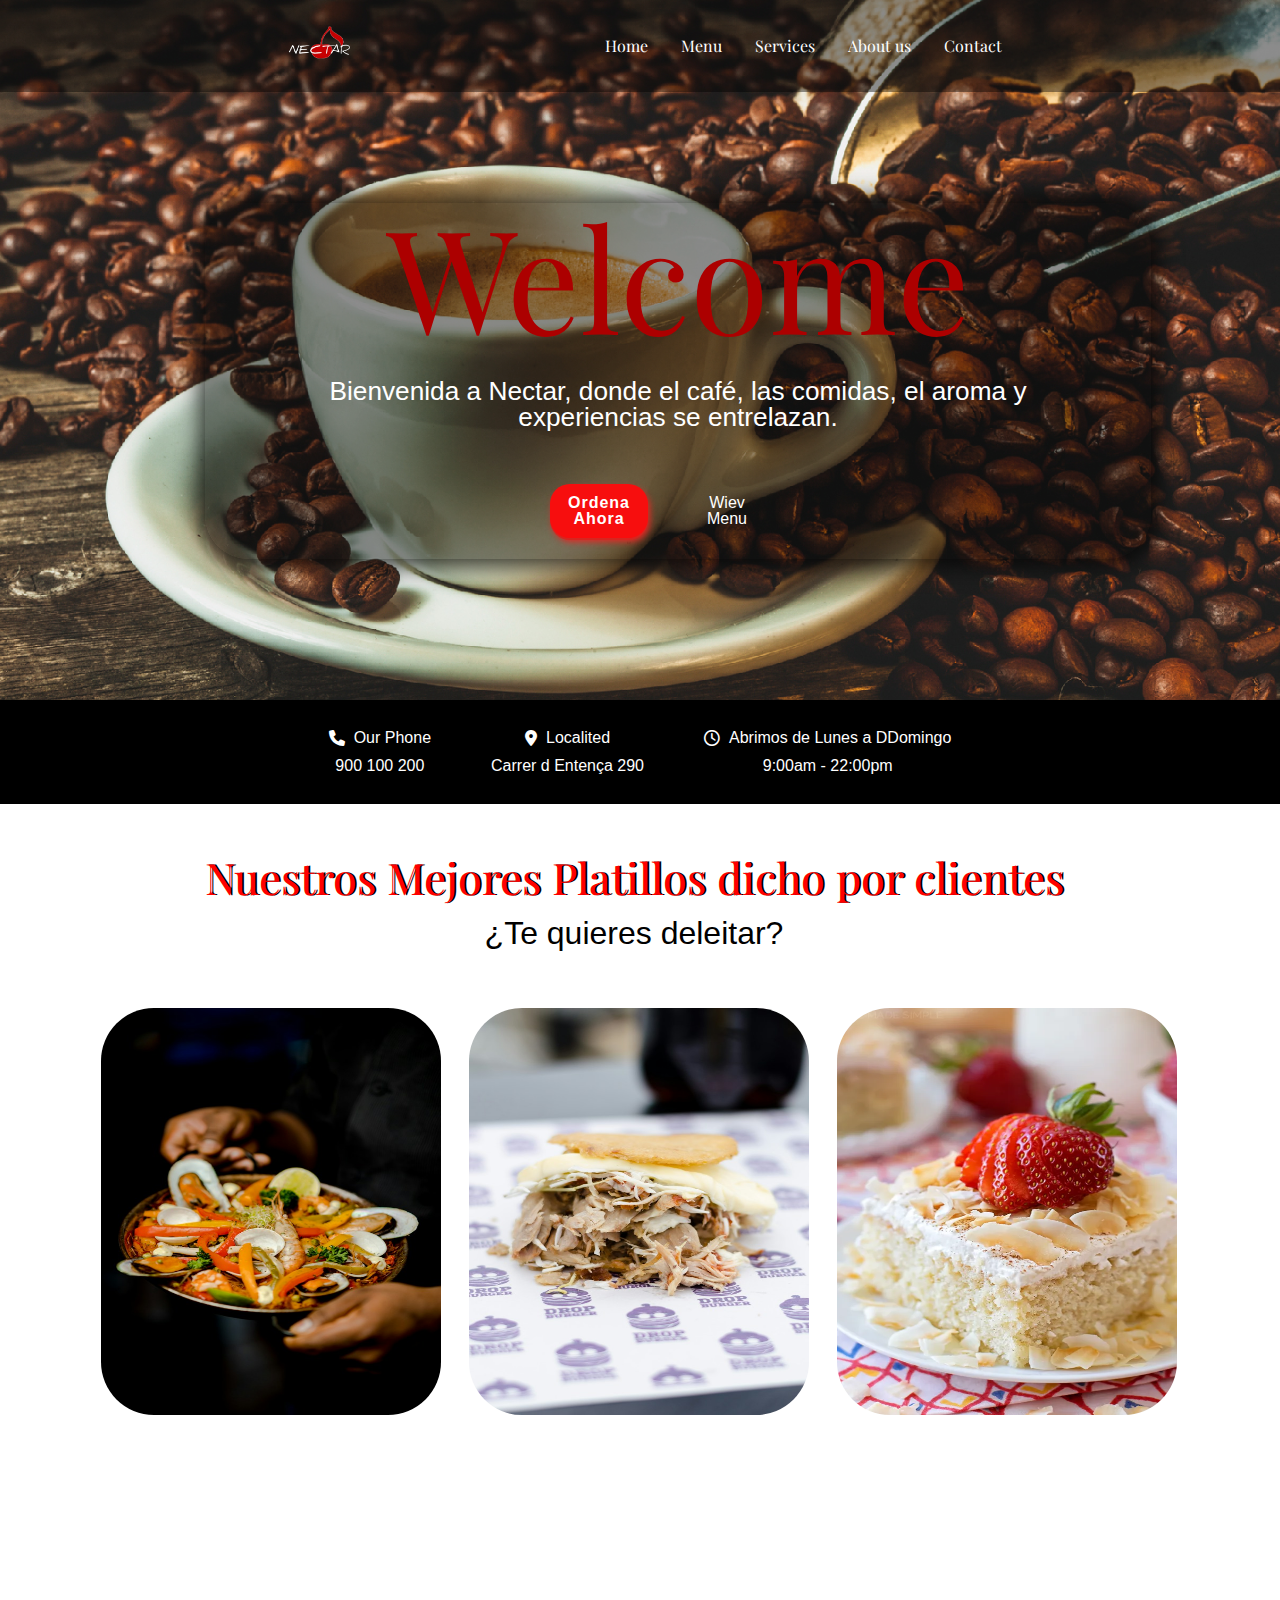
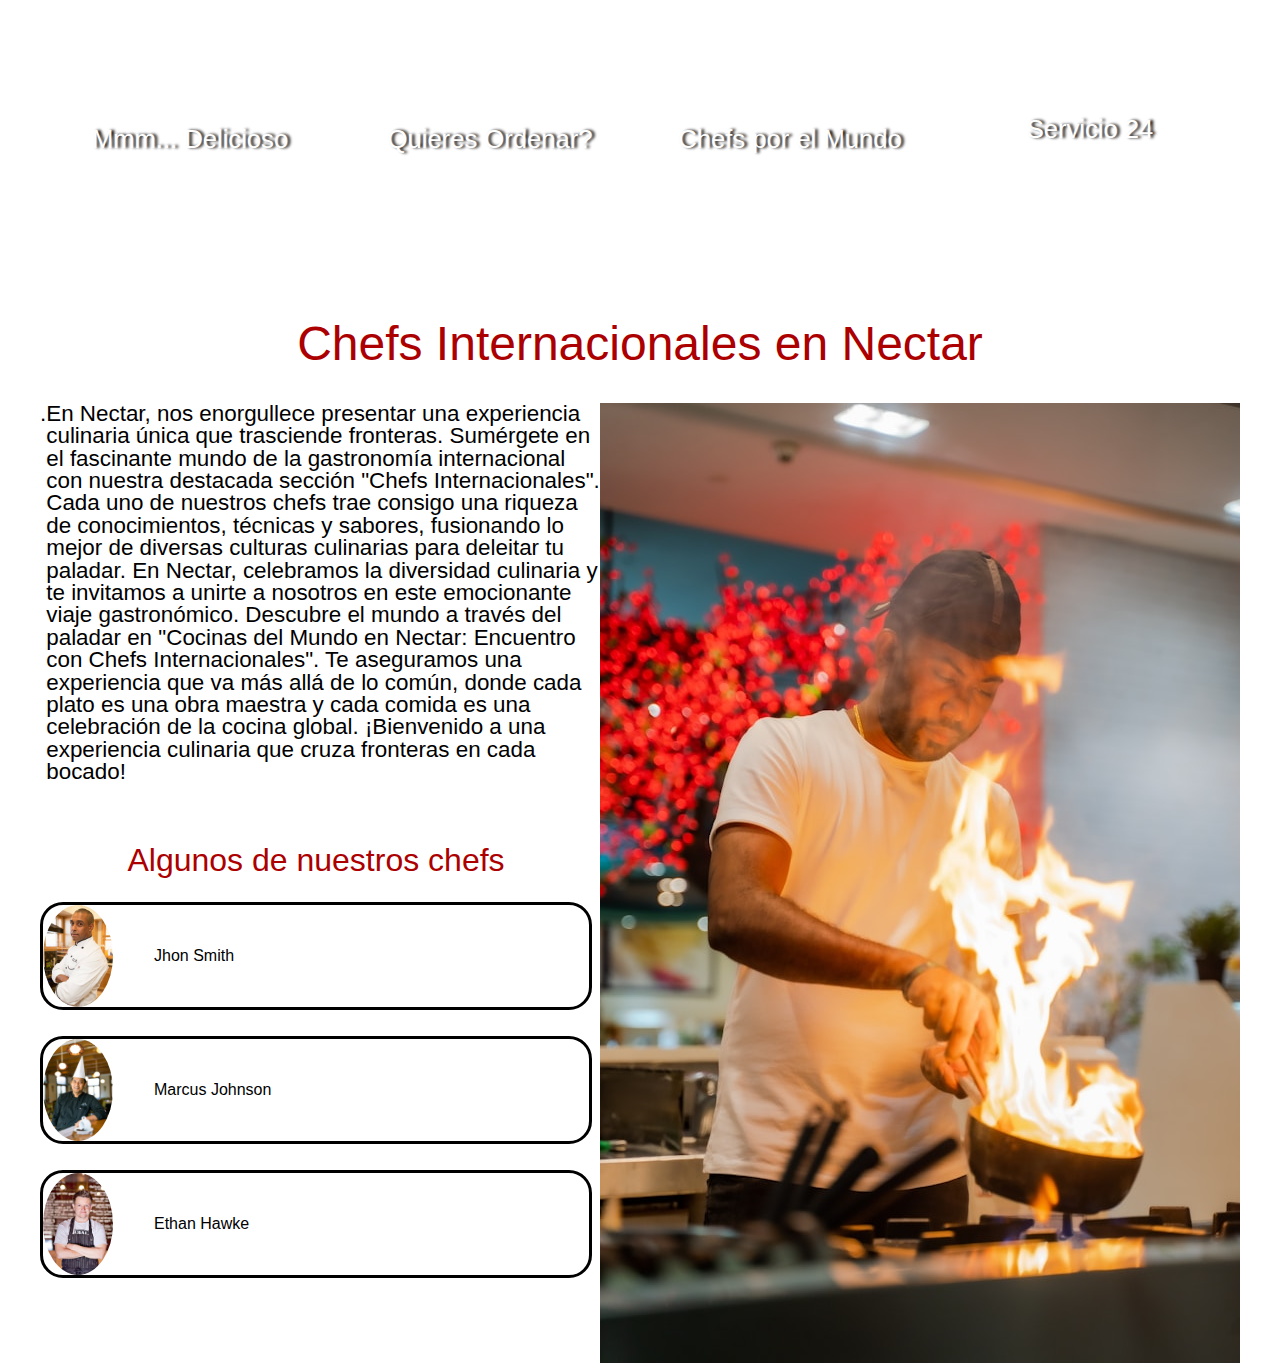
==== index.html @ 34c1584c "añadiendo el template en el repositorio, y para hacer pruebas en version movil" ====
<!DOCTYPE html>
<html lang="en">
<head>
    <meta charset="UTF-8">

    <link rel="stylesheet" href="css/reset.css">

    <link rel="preconnect" href="https://fonts.googleapis.com">
    <link rel="preconnect" href="https://fonts.gstatic.com" crossorigin>
    <link href="https://fonts.googleapis.com/css2?family=Playfair+Display:ital@1&display=swap" rel="stylesheet">

    <link rel="stylesheet" href="https://cdnjs.cloudflare.com/ajax/libs/font-awesome/6.0.0/css/all.min.css">

    <link rel="stylesheet" href="css/style.css">

    <meta name="viewport" content="width=device-width, initial-scale=1.0">

    <link rel="icon" href="img/cherry.png" type="image/png">

    <title>Nectar</title>

</head>
<body>
    <!-- Nos
        Encanta
        Cumplir
        Tus
        Antojos
        R -->
    <div id="wrapper">
        <header class="header_start">
            <div class="header_all">
                <div class="wrapper">
                    <div class="header_title_a_network">
                        <a class="h1_a" href="index.html">
                            <img class="cherry-title" src="img/cherry_white.png" alt="title-cherry">
                        </a>    
                    </div>    
                    <div class="header_nav_bars">
                        <nav class="nav_menu">
                            <ul>
                                <li><a href="#" class="nav_list">Home</a></li>
                                <li>
                                    <a href="#" class="nav_list box-list">Menu</a>
                                </li>
                                <li><a href="#" class="nav_list">Services</a></li>
                                <li><a href="#" class="nav_list">About us</a></li>
                                <li><a href="#" class="nav_list">Contact</a></li>
                            </ul>
                            <!-- <div class="nav_menu_responsive">
                                <div class="menu_responsive icon-responsive"></div>
                                <ul>
                                    <li><a href="#" class="nav_list">Home</a></li>
                                    <li>
                                        <a href="#" class="nav_list box-list">Menu</a>
                                        <ul class="nav_sublist-ul">
                                            <li><a href="#" class="nav_sub">nav1</a></li>
                                            <li><a href="#" class="nav_sub">nav2</a></li>
                                            <li><a href="#" class="nav_sub">nav3</a></li>
                                        </ul>
                                    </li>
                                    <li><a href="#" class="nav_list">Services</a></li>
                                    <li>
                                        <a href="#" class="nav_list">Recomend</a>
                                        <i class="fa-solid fa-caret-up"></i>
                                        <ul>
                                            <li class="stars_recomend"><a href="#"></a></li>
                                            <li class="stars_recomend"><a href="#"></a></li>
                                            <li class="stars_recomend"><a href="#"></a></li>
                                            <li class="stars_recomend"><a href="#"></a></li>
                                            <li class="stars_recomend"><a href="#"></a></li>
                                        </ul>
                                    </li>
                                    <li><a href="#" class="nav_list">About us</a></li>
                                    <li><a href="#" class="nav_list">Contact</a></li>
                                </ul>
                            </div> -->
                        </nav>     
                    </div>
                </div>
            </div>
        </header>
        <div class="hero">
            <div class="container_hero">
                <div class="box-img-hero img-carrusel">
                    <div class="overlow">
                        <div class="wrapper">
                            <div class="welcome">
                                <div class="text-hero">
                                    <span class="span-text-hero">Welcome</span>
                                    <p class="p-hero">Bienvenida a Nectar, donde el café, las comidas, el aroma y experiencias se entrelazan.</p>
                                </div>
                                <div class="buttoms-hero">
                                    <a href="ordenar.html" class="bottom-order">Ordena Ahora</a>
                                    <a href="menu.html" class="bottom-view-menu">Wiev Menu</a>
                                </div>
                            </div>
                        </div>
                    </div>
                </div>
                <div class="box-img-hero img-carrusel2">
                    <div class="overlow">
                        <div class="wrapper">
                            <div class="welcome">
                                <div class="text-hero">
                                    <span class="span-text-hero">Like</span>
                                    <p class="p-hero">
                                        ¡Caliente, Cremoso y Listo para Disfrutar en Nectar!
                                    </p>
                                </div>
                                <div class="buttoms-hero">
                                    <a href="ordenar.html" class="bottom-order">Ordena Ahora</a>
                                    <a href="menu.html" class="bottom-view-menu">Wiev Menu</a>
                                </div>
                            </div>
                        </div>
                    </div>
                </div>
                <div class="box-img-hero img-carrusel3">
                    <div class="overlow">
                        <div class="wrapper">
                            <div class="welcome">
                                <div class="text-hero">
                                    <span class="span-text-hero">Welcome</span>
                                    <p class="p-hero">¡En Nectar el Café es un Fuego de Sabor, Cremosidad y Placer.</p>
                                </div>
                                <div class="buttoms-hero">
                                    <a href="ordenar.html" class="bottom-order">Ordena Ahora</a>
                                    <a href="menu.html" class="bottom-view-menu">Wiev Menu</a>
                                </div>
                            </div>
                        </div>
                    </div>
                </div>
                <div class="box-img-hero img-carrusel4">
                    <div class="overlow">
                        <div class="wrapper">
                            <div class="welcome">
                                <div class="text-hero">
                                    <span class="span-text-hero">Remember</span>
                                    <p class="p-hero">No solo creamos café y comidas, creamos momentos. Nuestro espacio es tu refugio, donde puedes disfrutar de la calidez de la compañía o sumergirte en la serenidad de tu propio espacio.</p>
                                </div>
                                <div class="buttoms-hero">
                                    <a class="bottom-order" href="ordenar.html">Ordena Ahora</a>
                                    <a href="menu.html" class="bottom-view-menu">Wiev Menu</a>
                                </div>
                            </div>
                        </div>
                    </div>
                </div>
            </div>
        </div>
        <main class="main">
            <section class="services-nectar time-services">
                <div class="wrapper">
                    <div class="links services-day">
                        <div class="box-services phone-resum">
                            <div class="title-services-content">
                                <i class="fa-solid fa-phone"></i>
                                <h2>Our Phone</h2>
                            </div>
                            <p>900 100 200</p>
                        </div>
                        <div class="box-services localited-site">
                            <div class="title-services-content">
                                <i class="fa-solid fa-location-dot"></i>
                                <h2>Localited</h2>
                            </div>
                            <p>Carrer d Entença 290</p>
                        </div>
                        <div class="box-services clock-day">
                            <div class="title-services-content">
                                <i class="fa-regular fa-clock"></i>
                                <h2>Abrimos de Lunes a DDomingo</h2>
                            </div>
                            <p>9:00am - 22:00pm </p>
                        </div>
                    </div>
                </div>
            </section>
            <section class="section-food-temp">
                <div class="wrapper">
                    <div class="content-stars-slider">
                        <div class="title-slider-star">
                            <h2>Nuestros Mejores Platillos dicho por clientes</h2>
                            <p>¿Te quieres deleitar?</p>
                        </div>
                        <div class="slider-content">
                            <div id="box-1" class="box-slider">
                                <img class="image-slider-fest" src="./img/paella-slider-s.jpg" alt="paella-gucci">
                                <div class="title-box-food">
                                    <h2>Paella</h2>
                                </div>
                            </div>
                            <div class="box-slider">
                                <img class="image-slider-fest" src="./img/arepa-slider1.jpg" alt="arepa-venezolana">
                                <div class="title-box-food">
                                    <h2>Arepa Reina Pepeada</h2>
                                </div>
                            </div>
                            <div class="box-slider">
                                <img class="image-slider-fest" src="./img/tres-leches-slider.webp" alt="tres leches">
                                <div class="title-box-food">
                                    <h2>Tres Leches</h2>
                                </div>
                            </div>
                            <div class="box-slider">
                                <img class="image-slider-fest" src="./img/pizza-sliders.jpg" alt="pizza-rafael">
                                <div class="title-box-food">
                                    <h2>Pizza Mozzarela</h2>
                                </div>
                            </div>
                            <div class="box-slider">
                                <img class="image-slider-fest" src="./img/pabellon-slider.jpg" alt="pabellon venezolano">
                                <div class="title-box-food">
                                    <h2>Pabellon Criollo </h2>
                                </div>
                            </div>
                            <div class="box-slider">
                                <img class="image-slider-fest" src="./img/lomo-saltado-slider.jpeg" alt="lomo saltado">
                                <div class="title-box-food">
                                    <h2>Lomo Saltado</h2>
                                </div>
                            </div>
                            <div class="box-slider">
                                <img class="image-slider-fest" src="./img/pepito-slider.jpg" alt="pepito">
                                <div class="title-box-food">
                                    <h2>Pepito Relleno</h2>
                                </div>
                            </div>
                            <div class="box-slider">
                                <img class="image-slider-fest" src="./img/anna-tukhfatullina-food-photographer-stylist-Mzy-OjtCI70-unsplash.jpg" alt="pepito">
                                <div class="title-box-food">
                                    <h2>Pepito Relleno</h2>
                                </div>
                            </div>
                            </div>
                        </div>   
                    </div>
                </div>
            </section>
            <section class="services-summary">
                <div class="wrapper">
                    <div class="services">
                        <div class="box-summary">
                            <div class="box-services-img">
                                <img src="./icons/utensilio fff.png" alt=" Utensilios">
                            </div>
                            <div class="title-summary-services">
                                <h3>Mmm... Delicioso</h3>
                                <p>Los mejores platillos hecho por chef expertos</p>
                            </div>
                        </div>
                        <div class="box-summary">
                            <div class="box-services-img">
                                <img src="./icons/repartidor fff.png" alt="glovo repartidor">
                            </div>
                            <div class="title-summary-services">
                                <h3>Quieres Ordenar?</h3>
                                <p>Tenemos opcion de delivery, por toda la ciudad, y rapido</p>
                            </div>
                        </div>
                        <div class="box-summary">
                            <div class="box-services-img">
                                <img src="./icons/chef fff.png" alt="chef">
                            </div>
                            <div class="title-summary-services">
                                <h3>Chefs por el Mundo</h3>
                                <p>Chef profesionales del mundo nos deleitean con su gastronomia</p>
                            </div>
                        </div>
                        <div class="box-summary">
                            <div class="box-services-img">
                                <img src="./icons/bandeja fff.png" alt="bandeja de restaurante">
                            </div>
                            <div class="title-summary-services">
                                <h3>Servicio 24</h3>
                                <p>Atencion al cliente muy profesional, aseguramos que regresaras</p>
                            </div>
                        </div>
                        
                    </div>
                </div>
            </section>
            <section class="section-chefs">
                <div class="wrapper">
                    <article class="about-chefs">
                        <header class="chefs-header">
                            <h2 class="title-chef">Chefs Internacionales en Nectar</h2>
                        </header>
                        <div class="text-chefs-context">
                            .<p>En Nectar, nos enorgullece presentar una experiencia culinaria única que trasciende fronteras. Sumérgete en el fascinante mundo de la gastronomía internacional con nuestra destacada sección "Chefs Internacionales". Cada uno de nuestros chefs trae consigo una riqueza de conocimientos, técnicas y sabores, fusionando lo mejor de diversas culturas culinarias para deleitar tu paladar. En Nectar, celebramos la diversidad culinaria y te invitamos a unirte a nosotros en este emocionante viaje gastronómico. Descubre el mundo a través del paladar en "Cocinas del Mundo en Nectar: Encuentro con Chefs Internacionales". Te aseguramos una experiencia que va más allá de lo común, donde cada plato es una obra maestra y cada comida es una celebración de la cocina global. ¡Bienvenido a una experiencia culinaria que cruza fronteras en cada bocado!</p>
                            <img class="chef-principal" src="./img/chef1.jpg" alt="chef de nectar">
                        </div>
                        <div class="about-chefs-description">
                            <h4 class="title-description-chefs-about">Algunos de nuestros chefs </h4>
                            <div class="cards-chef-nectar">
                                <img src="img/chef2.jpg" alt="chef-nectar-smaller">
                                <h4>Jhon Smith</h4>
                            </div>
                            <div class="cards-chef-nectar">
                                <img src="img/chefs2.jpg" alt="chef-nectar-smaller">
                                <h4>Marcus  Johnson</h4>
                            </div>
                            <div class="cards-chef-nectar">
                                <img src="img/chef3.jpeg" alt="chef-nectar-smaller">
                                <h4>Ethan Hawke</h4>
                            </div>
                        </div>
                    </article>
                </div>
            </section>
        </main>
        <footer class="footer">
            
        </footer>
    </div>    
</body>
</html>
---- css/style.css ----
:root {
    --color-nectar: #ac0000;
    --fuente-nectar: 'Playfair Display', serif;
}

/* ----------------OPTIONS GENERALS--------------------- */

body {
    font-family:"Poppins", Arial, sans-serif;
    font-size: 1em;
    background-color: #fff;
}

.wrapper {
    max-width: 1200px;
    margin: 0 auto;
}

img {
    max-width: 100%;
}

a {
    text-decoration: inherit;
    color: inherit;
    display: block;
}

/* <------------------ HEADER  ----------------------> */
.header_start{font-family: var(--fuente-nectar), serif;}
.cherry-title {width: 90px;}

.header_all {
    position: absolute;
    top: 0;
    left: 0;
    right: 0;
    margin: 0 auto;
    z-index: 4;
    background: #0000006b;
    color: #fff;
}

.header_all > .wrapper {
    display: flex;
    align-items: center;
    justify-content: space-evenly;
}

.nav_menu > ul {
    display: flex;
    gap: 33px;
}

.nav_list:hover {
    border-bottom: var(--color-nectar) 5px solid;
    transition: .3s;
}

.nav_sublist-ul {display: none;}

.nav_menu_responsive {display: none;}

/* <---------------------- END HEADER----------------------> */

/* <------------------ HERO ----------------------> */
.hero{
    position: relative;
    height: 700px;
    overflow: hidden;
}

/* <---------------------- CARRUSEL ----------------------> */

.container_hero {
    display: flex;
    animation: slider 20s infinite alternate ease-in-out;
    width: 400%;
}

.box-img-hero {position: relative;}

.img-carrusel, .img-carrusel2, .img-carrusel3, .img-carrusel4 {
    background-repeat: no-repeat;
    background-size: cover;
    height: 730px;
    background-position: center center;
    width: 100%;
}
.img-carrusel {background-image: url('../img/cafe-hero.jpg');}
.img-carrusel2{background-image: url('../img/backg.jpg');}
.img-carrusel3 {background-image: url('../img/bg_3.jpg');}
.img-carrusel4 {background-image: url('../img/cover4.jpg');}

.overlow {
    position: absolute;
    top: 203px;
    left: 205px;
    right: 0;
    bottom: 0;
    text-align: center;
}

    @keyframes slider {
        0% {margin-left: 0;}
        20% {margin-left: 0;}
        25% {margin-left: -100%;}
        45% {margin-left: -100%;}
        50% {margin-left: -200%;}
        70% {margin-left: -200%;}
        75% {margin-left: -300%;}
        100% {margin-left: -300%;}
    }
        /* <--------------------END CARRUSEL -------------------> */

.welcome {
    background-color: #0000006b;
    width: 88%;
    -webkit-box-shadow: 1px 1px 23px 6px rgba(0,0,0,0.76);
    -moz-box-shadow: 1px 1px 23px 6px rgba(0,0,0,0.76); 
    box-shadow: 1px 1px 23px 6px rgba(0,0,0,0.76);
    border-radius: 44px;
}

.span-text-hero {
    font-family:var(--fuente-nectar) ;
    text-align: center;
    color:var(--color-nectar);
    font-size: 9em;
}

.p-hero {
    font-size: 1.64em;
    color: #fff;
    padding: 31px 100px;
}

.buttoms-hero {
    color: #fff;
    display: flex;
    align-items: center;
    justify-content: center;
}

.bottom-order, .bottom-view-menu {
    background-color: #f70e0e;
    width: 76px;
    padding: 11px;
    border-radius: 20px;
    margin: 23px 30px 21px 0;
}

.bottom-order {
    box-shadow: 0px 2px 0 #d6251f, 2px 4px 6px #e02a24;
    font-weight: 900;
    letter-spacing: 1px;
    -webkit-transition: all 150ms linear;
    transition: all 150ms linear;
}

.bottom-order:hover {
    background: #e02c26;
    box-shadow: 1px 1px 2px rgba(255, 255, 255, 0.2);
    color: #ec817d;
    text-decoration: none;
    text-shadow: -1px -1px 0 #c2211c;
    -webkit-transition: all 250ms linear;
    transition: all 250ms linear;
}

.bottom-view-menu {background-color: inherit;}
/* <--------------------------- END HERO --------------------> */

/* <-------------------------- MENU ---------------------------> */


.services-nectar {
    background-color: #000;
    color: #fff;
}

.services-nectar > .wrapper, .links {
    display: flex;
    justify-content: space-evenly;
    gap: 60px
}

.title-services-content {
    display: flex;
    gap: 9px;
    margin-bottom: 12px;
    justify-content: center;
}

.box-services p {text-align: center;}
.links { padding: 30px 0;}

/* <-----------section slider imgs-food  ---------->*/

.content-stars-slider {
    width: 99%;
    padding: 1em 0 5em;
}

.title-slider-star { text-align: center; font-size: 2em; padding: 3% 0 5%;}
.title-slider-star h2 {
    font-family: var(--fuente-nectar);
    padding-bottom: 18px;
    color: #f00;
    text-shadow: 2px 0px black;
    font-size: 1.35em;
}

.slider-content {
    display:  grid;
    overflow: hidden;
    grid-template-columns: repeat(8, minmax(363px, 1fr));
    grid-gap: 5px;
    margin: 0 30px;
}

.box-slider {
    padding: 0 17px;
    margin-left: 14px;
    position: relative;
    animation: slider-images 60s ease-in-out infinite alternate;
}

.image-slider-fest {
    width: 340px;
    border-radius: 53px;
    max-width: 455px;
    height: 407px;

}

@keyframes slider-images {
    0%{transform: translateX(0%);}
    10%{transform: translateX(-100%);}
    20%{transform: translateX(-100%);}
    30%{transform: translateX(-243%);}
    40%{transform: translateX(-243%);}
    50%{transform: translateX(-343%);}
    60%{transform: translateX(-343%);}
    70%{transform: translateX(-461%);}
    80%{transform: translateX(-461%);}
    90%{transform: translateX(-0%);}
    100%{transform: translateX(-0%);}
}

.title-box-food {
    display: none;
    position: absolute;
}

/* <--------------- Text Food -------------------- > */

.box-slider:hover > .title-box-food {
    display: flex;
    position: absolute;
    font-size: 1.23em;
    color: var(--color-nectar);
    background-color: #00000066;
    top: 0;
    width: 97%;
    height: 408px;
    z-index: 1;
    border-radius: 14%;
    align-items: flex-end;
    transition: 0s ease;
}

.title-box-food h2 {
    padding-left: 7px;
    font-size: 3em;
    padding-bottom: 16px;
}

/* <------------------ Services Parallax ------------------> */
.title-summary-services h3{ font-size: 1.6em; text-shadow: 3px 0px 3px black; padding-bottom: 4px;}
.title-summary-services p{ font-size: 1.2em; }

.services-summary {
    background-image: url('../img/robbie-down-LI8inyHnm_A-unsplash.jpg');
    background-repeat: no-repeat;
    background-size: cover;
    background-attachment: fixed;
    background-position: 50% 50%;
}

.services {
    display: flex;
    justify-content: space-evenly;
    padding: 5em 0;
}

.box-summary {
    display: flex;
    flex-flow: column wrap;
    justify-content: center;
    align-items: center;
    color: #fff;
    text-align: center;
    width: 100%;
}

.box-services-img {
    padding: 14px;
    margin-bottom: 13px;
}

.box-services-img img{
    width: 95px;
}


/* <------------ Chefs ----------------> */

.about-chefs {
    position: relative;
}

.title-chef {
    font-size: 3em;
    color: var(--color-nectar);
    text-align: center;
    padding: 2.2rem 0;
}

.text-chefs-context {
    display: flex;
    font-size: 1.4em;
}

.about-chefs-description {
    position: absolute;
    top: 560px;
    width: 46%;
    text-align: center;
}

.cards-chef-nectar {
    display: flex;
    align-items: center;
    gap: 41px;
    border: 3px solid #000;
    margin: 26px 0;
    border-radius: 23px;
}

.title-description-chefs-about {font-size: 2em; color: var(--color-nectar);}

.cards-chef-nectar > img {
    width: 70px;
    height: 102px;
    border-radius: 50%;
}



@media only screen and (min-width: 768px) and (max-width: 1204px) {
	
	
}

@media only screen and (max-width: 767px) {
    

}
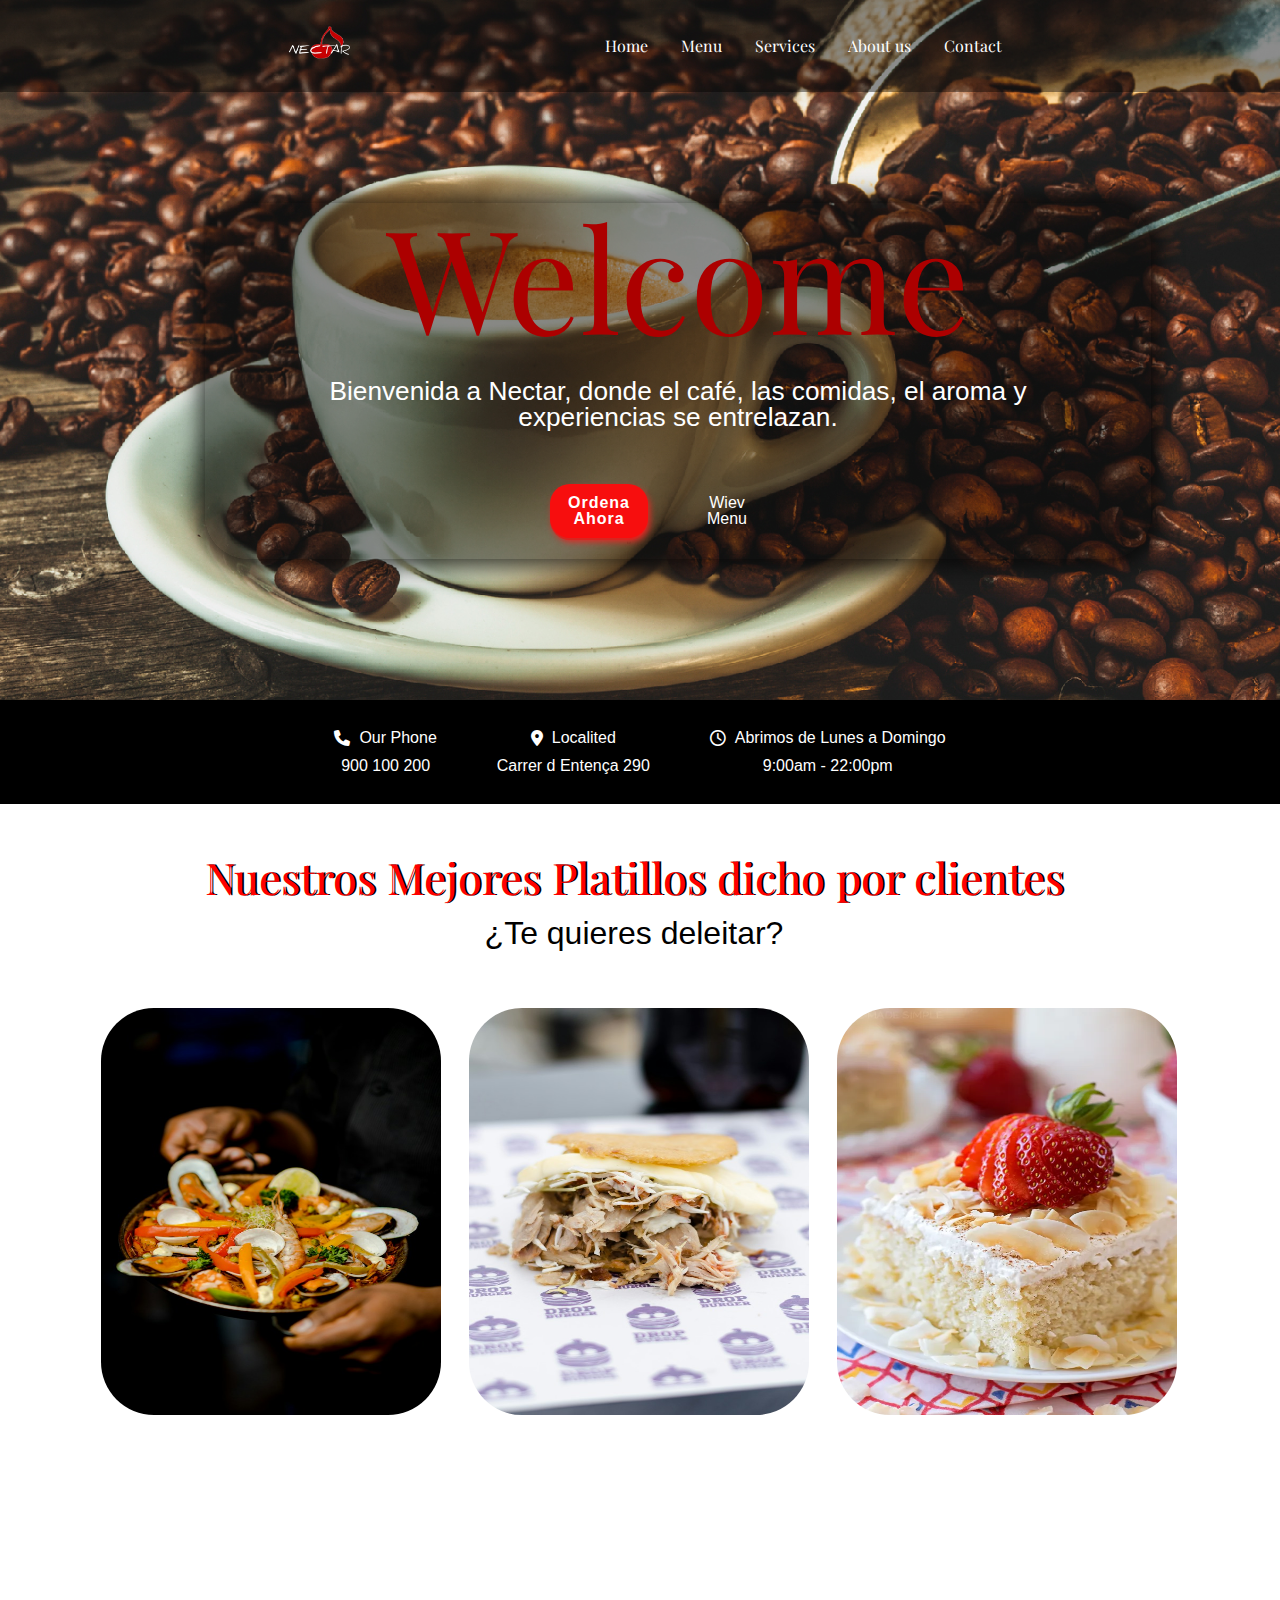
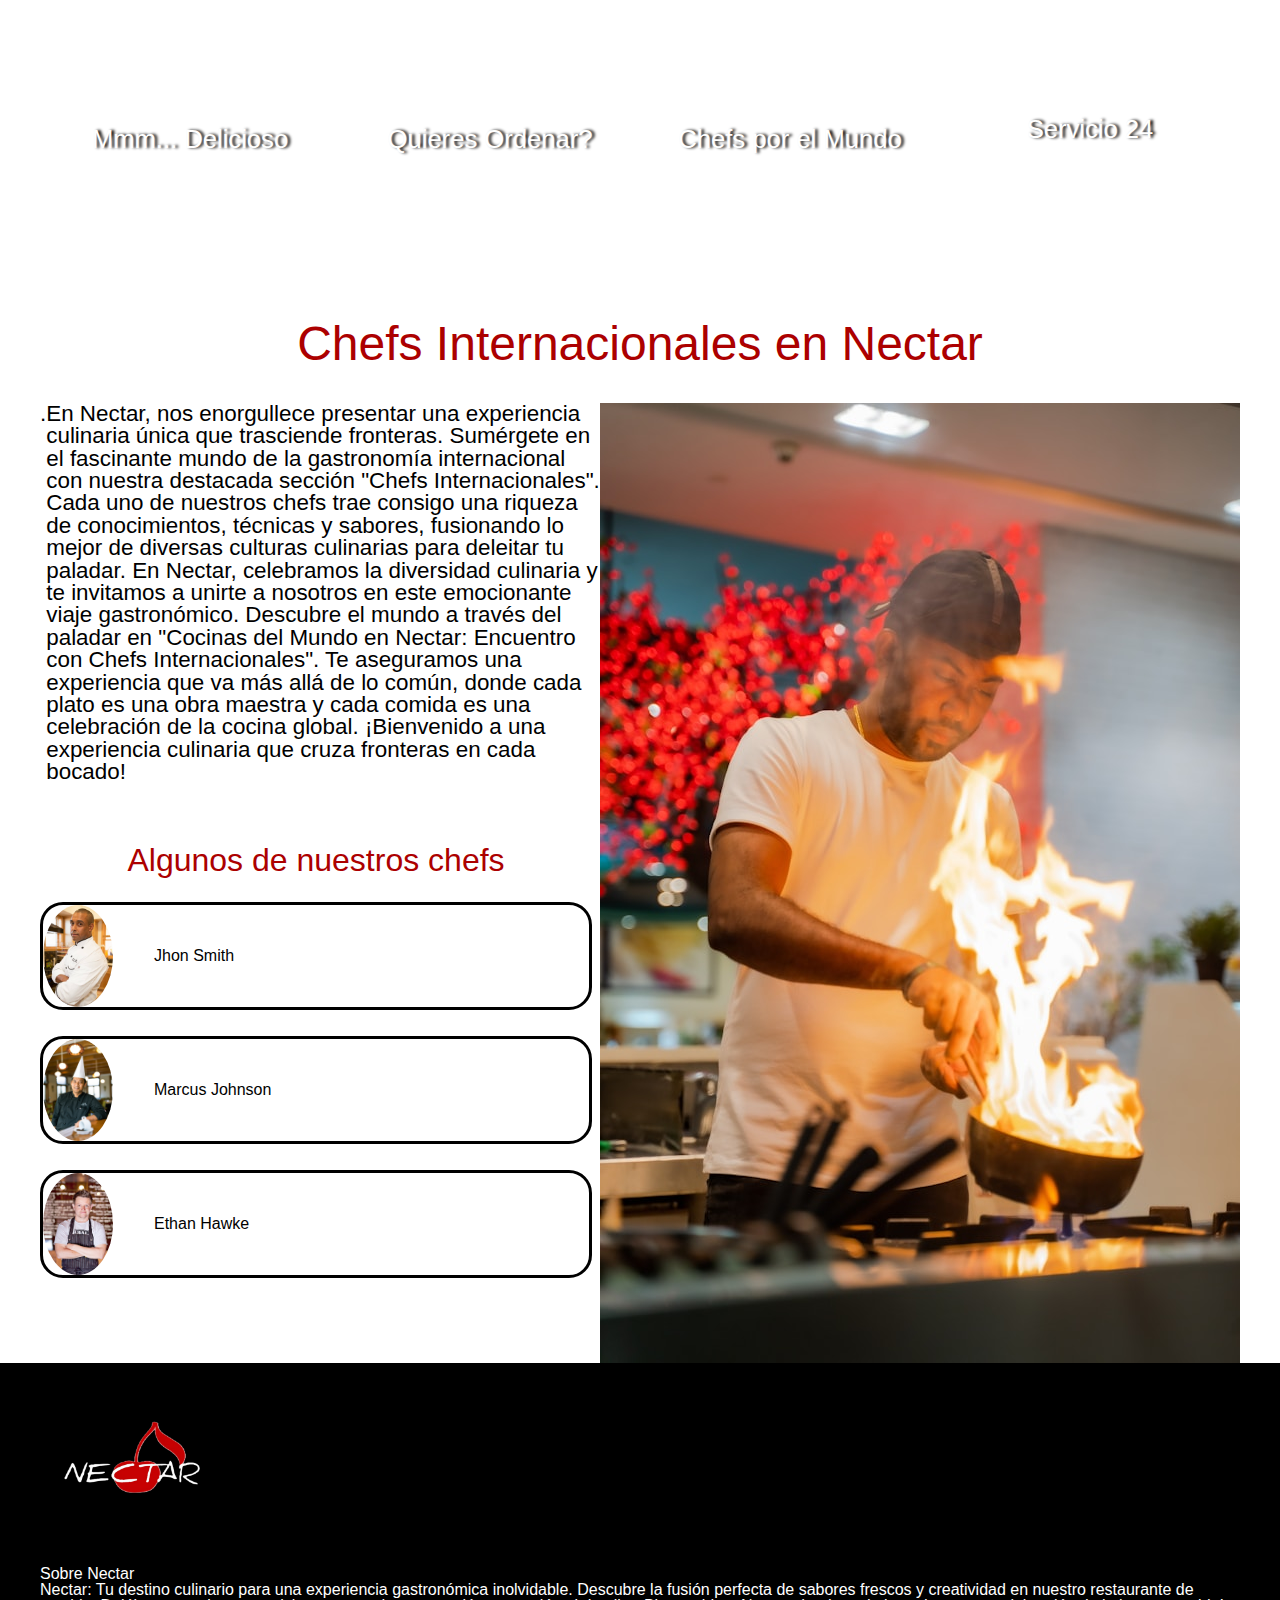
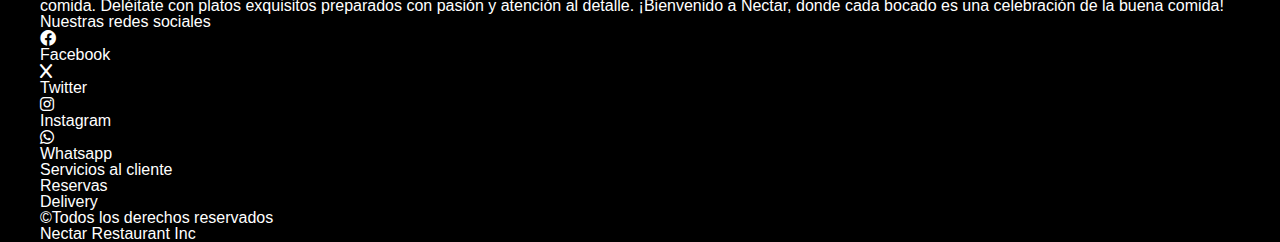
==== commit 0dbaad4b: "modo movil iniciado" ====
--- a/index.html
+++ b/index.html
@@ -37,44 +37,18 @@
                         </a>    
                     </div>    
                     <div class="header_nav_bars">
-                        <nav class="nav_menu">
+                        <label for="main" class="bars-menu"> 
+                            <i class="fa-solid fa-bars responsive_bar"></i>
+                        </label>
+                        <input type="checkbox" id="main" class="nav_input">    <!-- Menu bar on mobile view -->
+                        <nav class="nav_menu">    
                             <ul>
                                 <li><a href="#" class="nav_list">Home</a></li>
-                                <li>
-                                    <a href="#" class="nav_list box-list">Menu</a>
-                                </li>
+                                <li><a href="#" class="nav_list box-list">Menu</a></li>
                                 <li><a href="#" class="nav_list">Services</a></li>
                                 <li><a href="#" class="nav_list">About us</a></li>
                                 <li><a href="#" class="nav_list">Contact</a></li>
                             </ul>
-                            <!-- <div class="nav_menu_responsive">
-                                <div class="menu_responsive icon-responsive"></div>
-                                <ul>
-                                    <li><a href="#" class="nav_list">Home</a></li>
-                                    <li>
-                                        <a href="#" class="nav_list box-list">Menu</a>
-                                        <ul class="nav_sublist-ul">
-                                            <li><a href="#" class="nav_sub">nav1</a></li>
-                                            <li><a href="#" class="nav_sub">nav2</a></li>
-                                            <li><a href="#" class="nav_sub">nav3</a></li>
-                                        </ul>
-                                    </li>
-                                    <li><a href="#" class="nav_list">Services</a></li>
-                                    <li>
-                                        <a href="#" class="nav_list">Recomend</a>
-                                        <i class="fa-solid fa-caret-up"></i>
-                                        <ul>
-                                            <li class="stars_recomend"><a href="#"></a></li>
-                                            <li class="stars_recomend"><a href="#"></a></li>
-                                            <li class="stars_recomend"><a href="#"></a></li>
-                                            <li class="stars_recomend"><a href="#"></a></li>
-                                            <li class="stars_recomend"><a href="#"></a></li>
-                                        </ul>
-                                    </li>
-                                    <li><a href="#" class="nav_list">About us</a></li>
-                                    <li><a href="#" class="nav_list">Contact</a></li>
-                                </ul>
-                            </div> -->
                         </nav>     
                     </div>
                 </div>
@@ -171,7 +145,7 @@
                         <div class="box-services clock-day">
                             <div class="title-services-content">
                                 <i class="fa-regular fa-clock"></i>
-                                <h2>Abrimos de Lunes a DDomingo</h2>
+                                <h2>Abrimos de Lunes a Domingo</h2>
                             </div>
                             <p>9:00am - 22:00pm </p>
                         </div>
@@ -312,7 +286,41 @@
             </section>
         </main>
         <footer class="footer">
-            
+            <div class="copy_nectar about nectar footer-top">
+                <div class="wrapper">
+                    <div class="logo-footer">
+                        <img src="img/cherry_white.png" alt="logo nectar restaurante">
+                        <section class="about-nectar">
+                            <h5>Sobre Nectar</h5>
+                            <p>Nectar: Tu destino culinario para una experiencia gastronómica inolvidable. Descubre la fusión perfecta de sabores frescos y creatividad en nuestro restaurante de comida. Deléitate con platos exquisitos preparados con pasión y atención al detalle. ¡Bienvenido a Nectar, donde cada bocado es una celebración de la buena comida!</p>
+                        </section>
+                    </div>
+                    <section class="footer-links-red">
+                        <div class="title-links-about">
+                            <h5>Nuestras redes sociales</h5>
+                        </div>
+                        <ul class="links-about-us-nectar">
+                            <li class="items-links-reds"><i class="fa-brands fa-facebook"></i><a href="#">Facebook</a></li>
+                            <li class="items-links-reds"><i class="fa-solid fa-x"></i><a href="#">Twitter</a></li>
+                            <li class="items-links-reds"><i class="fa-brands fa-instagram"></i><a href="#">Instagram</a></li>
+                            <li class="items-links-reds"><i class="fa-brands fa-whatsapp"></i><a href="#">Whatsapp </a></li>
+                        </ul>
+                    </section>
+                    <section class="services-nectar">
+                        <h5>Servicios al cliente</h5>
+                        <ul class="list-servicies-customer">
+                            <li class="services-nectar-items">Reservas</li>
+                            <li class="services-nectar-items">Delivery</li>
+                        </ul>
+                    </section>
+                </div>
+            </div>
+            <div class="footer-bottom">
+                <div class="wrapper">
+                    <p>&#169;Todos los derechos  reservados</p>
+                    <p>Nectar Restaurant Inc</p>
+                </div>
+            </div>
         </footer>
     </div>    
 </body>
--- a/css/style.css
+++ b/css/style.css
@@ -47,6 +47,10 @@
     justify-content: space-evenly;
 }
 
+.responsive_bar, .nav_input {
+    display: none;
+}
+
 .nav_menu > ul {
     display: flex;
     gap: 33px;
@@ -56,10 +60,6 @@
     border-bottom: var(--color-nectar) 5px solid;
     transition: .3s;
 }
-
-.nav_sublist-ul {display: none;}
-
-.nav_menu_responsive {display: none;}
 
 /* <---------------------- END HEADER----------------------> */
 
@@ -356,14 +356,62 @@
     border-radius: 50%;
 }
 
-
+/* <------------- END MAIN --------------> */
+/* <------------- FOOTER -------------------> */
+
+.footer {
+    background-color: #000;
+    color: #fff;
+}
+
+.logo-footer > img {
+    width: 200px;
+}
+
+
+@media only screen and (max-width: 767px) {
+    .header_all {position: fixed;}
+    .nav_menu {
+        position: fixed;
+        background: #0000006b;
+        width: 100%;
+        top: 90px;
+        left: 0;
+        bottom: 0;
+        clip-path: polygon(0 0, 100% 0, 100% 0, 0 0);
+        transition: clip-path .6s;
+    }
+    .nav_menu > ul{
+        flex-flow: column;
+        justify-content: center;
+        align-items: center;
+        padding: 20px 0 0; 
+        text-align: center;
+    }
+
+    .nav_list {padding: 1.4em 0;} 
+
+    .responsive_bar {
+        display: block;
+        cursor: pointer;
+        font-size: 2em;
+    }
+
+    .nav_input:checked + .nav_menu {
+        background-color: #0000006b;
+        clip-path: polygon(0 0, 100% 0, 100% 99%, 0 99%);
+        transition: clip-path .4s;
+    }
+    .chef-principal {display: none;}
+
+    .container_hero {background-position: 50% 50%;}
+    .img-carrusel, .img-carrusel2, .img-carrusel3, .img-carrusel4 {background-position: 38% 38%;}
+    .overlow {left: 48px; width: 99%;}
+    .span-text-hero{font-size: 5em;}
+
+}
 
 @media only screen and (min-width: 768px) and (max-width: 1204px) {
-	
-	
-}
-
-@media only screen and (max-width: 767px) {
-    
-
-}
+	.span-text-hero {font-size: 7em;}
+}
+
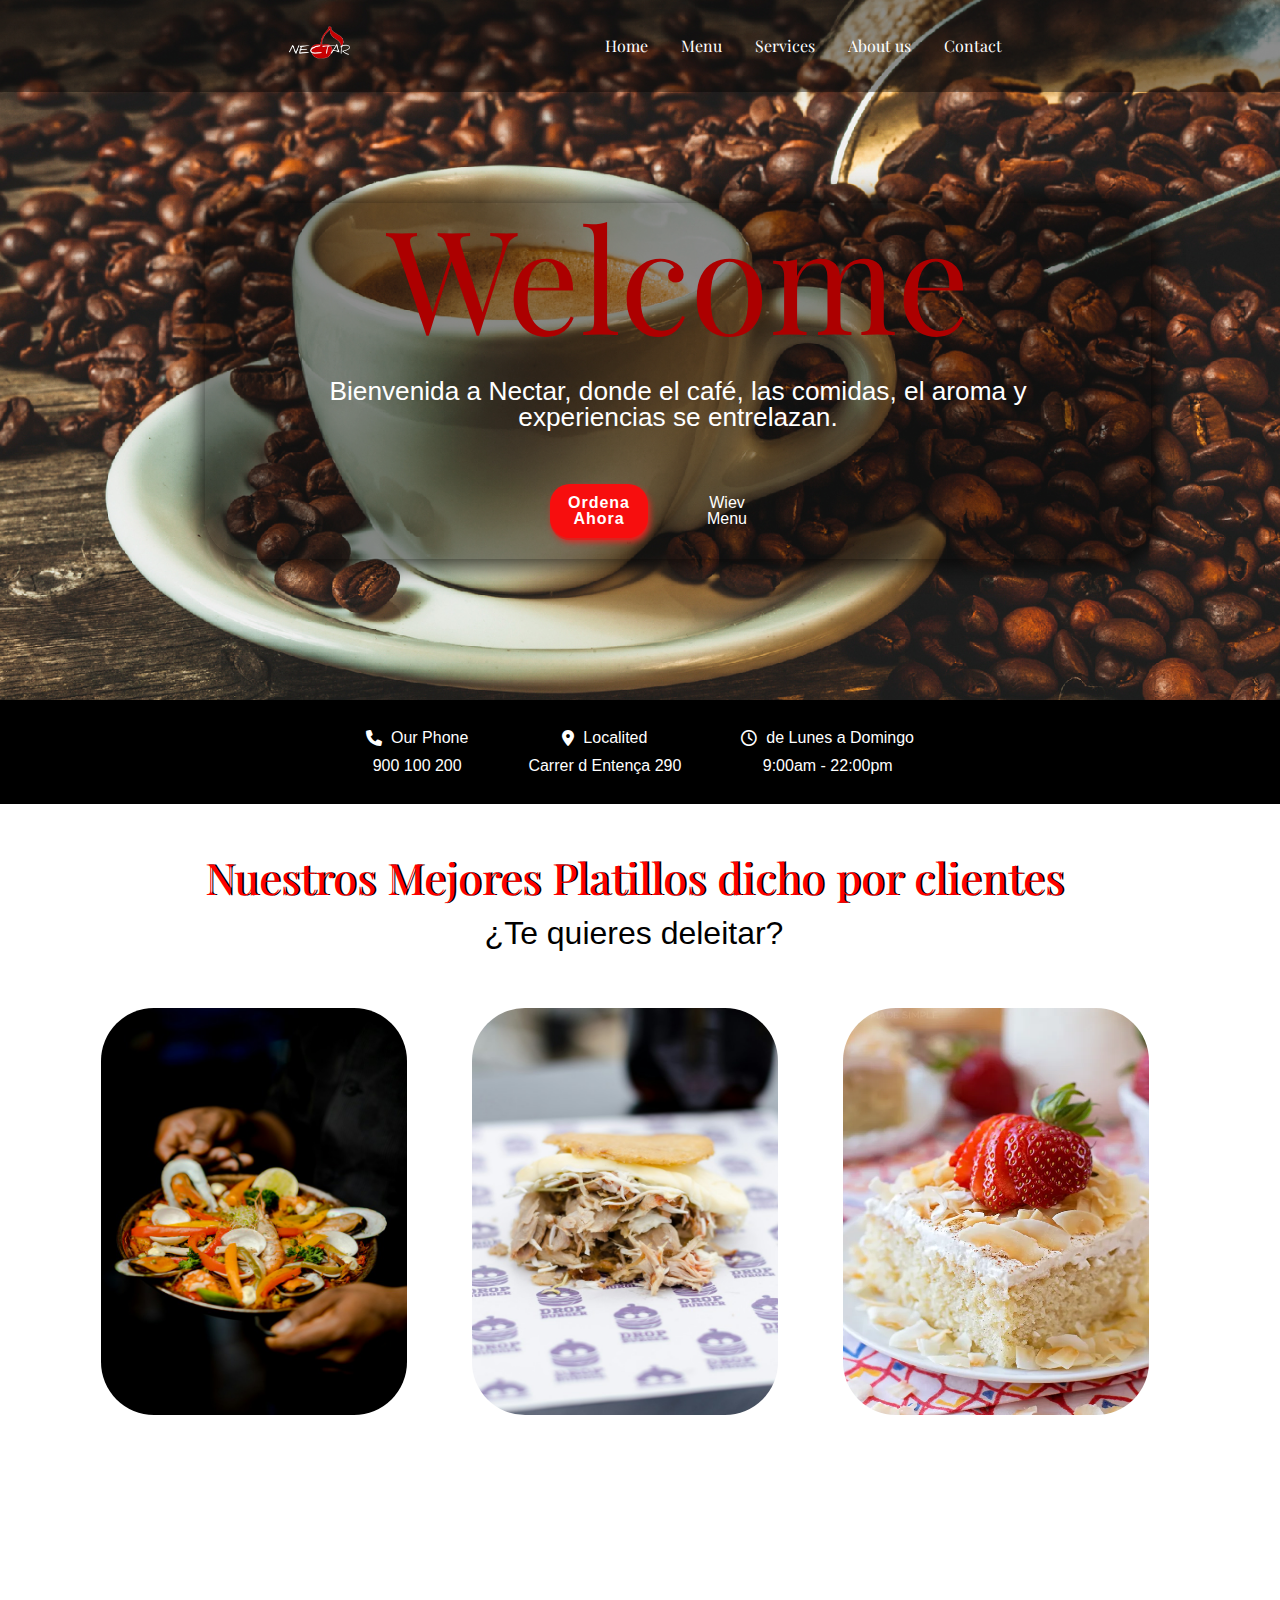
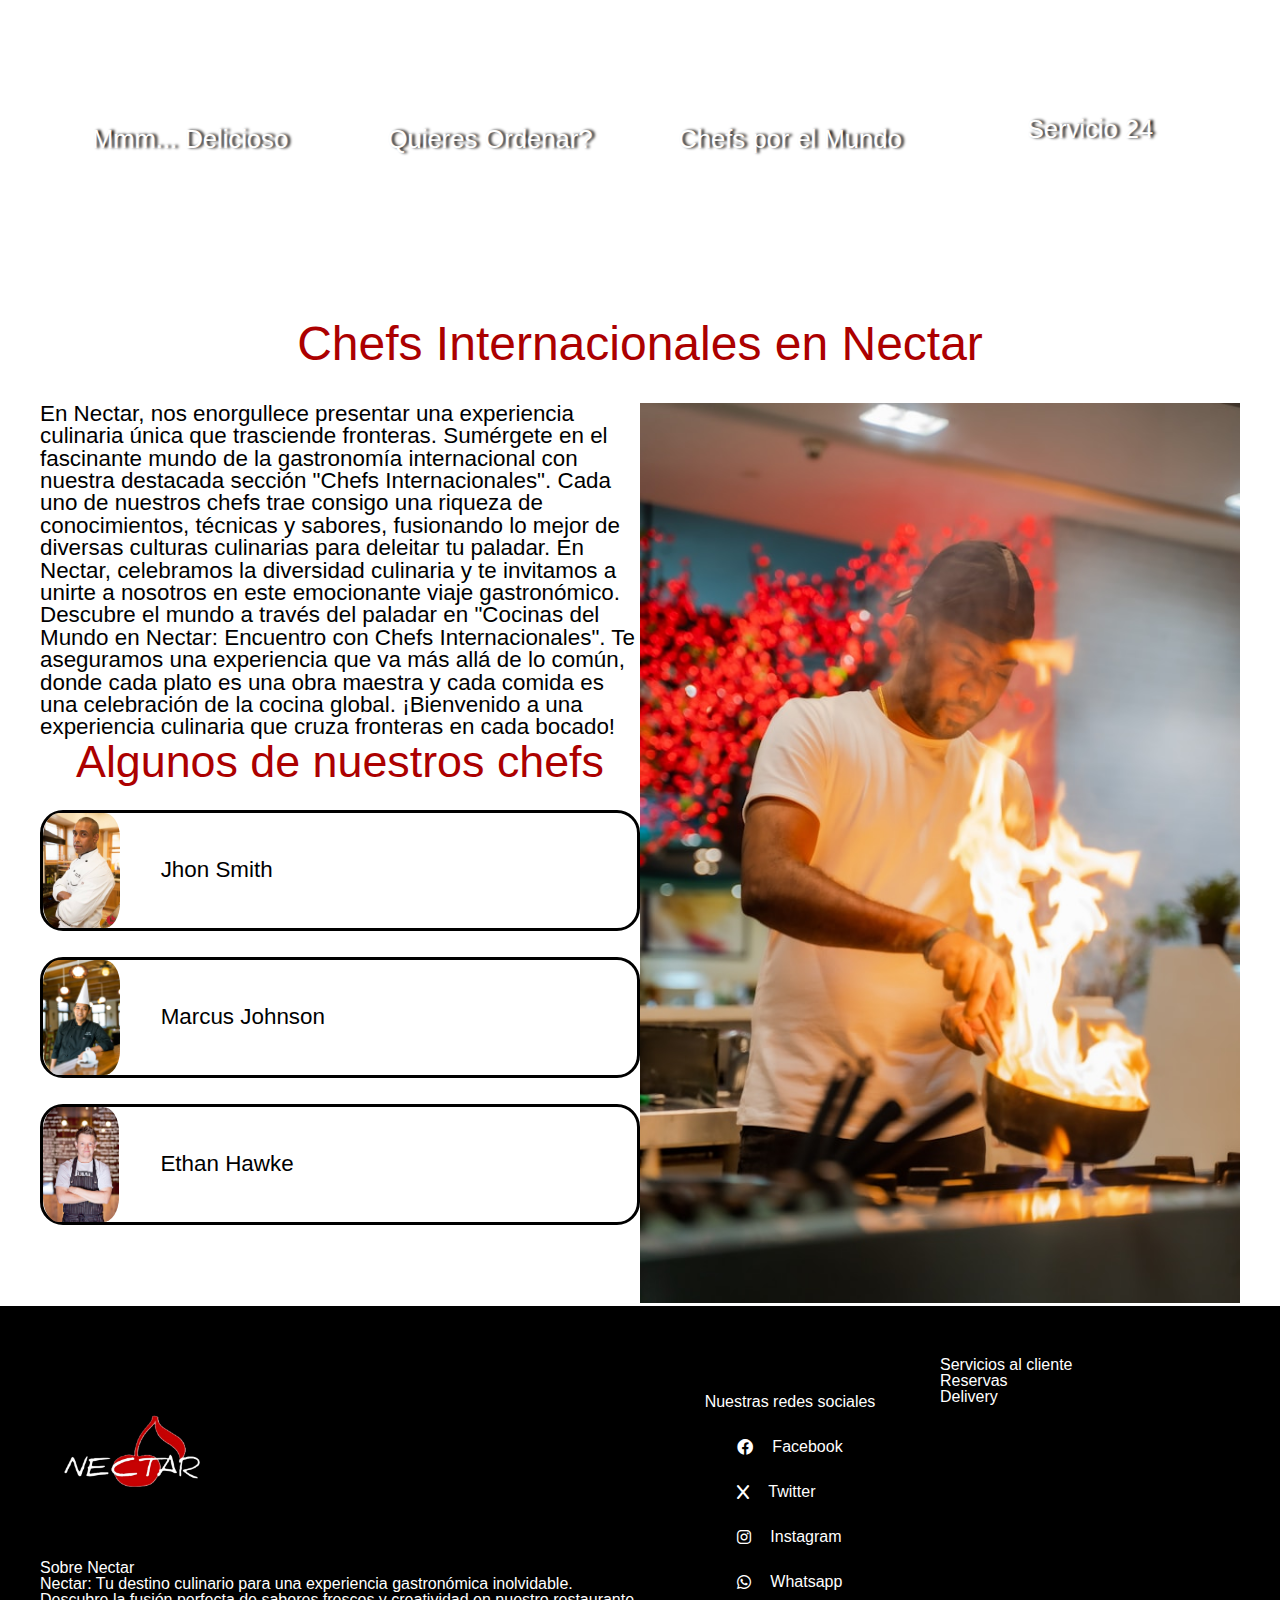
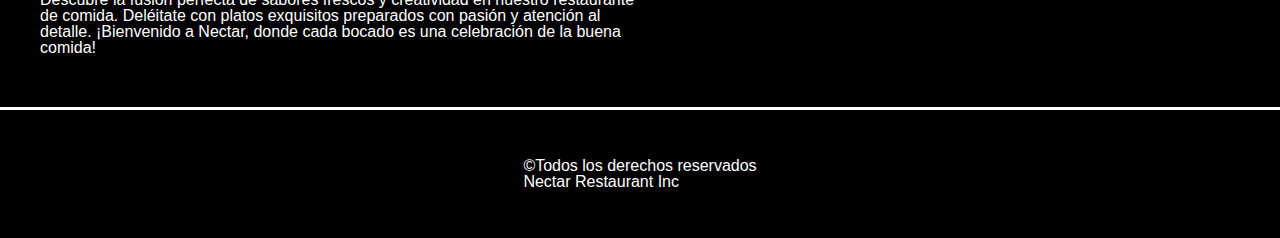
==== commit e0d6ae16: "movil mejorado, mas interactivo" ====
--- a/index.html
+++ b/index.html
@@ -43,8 +43,8 @@
                         <input type="checkbox" id="main" class="nav_input">    <!-- Menu bar on mobile view -->
                         <nav class="nav_menu">    
                             <ul>
-                                <li><a href="#" class="nav_list">Home</a></li>
-                                <li><a href="#" class="nav_list box-list">Menu</a></li>
+                                <li><a href="index.html" class="nav_list">Home</a></li>
+                                <li><a href="menu.html" class="nav_list box-list">Menu</a></li>
                                 <li><a href="#" class="nav_list">Services</a></li>
                                 <li><a href="#" class="nav_list">About us</a></li>
                                 <li><a href="#" class="nav_list">Contact</a></li>
@@ -145,7 +145,7 @@
                         <div class="box-services clock-day">
                             <div class="title-services-content">
                                 <i class="fa-regular fa-clock"></i>
-                                <h2>Abrimos de Lunes a Domingo</h2>
+                                <h2>de Lunes a Domingo</h2>
                             </div>
                             <p>9:00am - 22:00pm </p>
                         </div>
@@ -202,12 +202,12 @@
                                     <h2>Pepito Relleno</h2>
                                 </div>
                             </div>
-                            <div class="box-slider">
+                            <!-- <div class="box-slider">
                                 <img class="image-slider-fest" src="./img/anna-tukhfatullina-food-photographer-stylist-Mzy-OjtCI70-unsplash.jpg" alt="pepito">
                                 <div class="title-box-food">
                                     <h2>Pepito Relleno</h2>
                                 </div>
-                            </div>
+                            </div> -->
                             </div>
                         </div>   
                     </div>
@@ -263,24 +263,26 @@
                             <h2 class="title-chef">Chefs Internacionales en Nectar</h2>
                         </header>
                         <div class="text-chefs-context">
-                            .<p>En Nectar, nos enorgullece presentar una experiencia culinaria única que trasciende fronteras. Sumérgete en el fascinante mundo de la gastronomía internacional con nuestra destacada sección "Chefs Internacionales". Cada uno de nuestros chefs trae consigo una riqueza de conocimientos, técnicas y sabores, fusionando lo mejor de diversas culturas culinarias para deleitar tu paladar. En Nectar, celebramos la diversidad culinaria y te invitamos a unirte a nosotros en este emocionante viaje gastronómico. Descubre el mundo a través del paladar en "Cocinas del Mundo en Nectar: Encuentro con Chefs Internacionales". Te aseguramos una experiencia que va más allá de lo común, donde cada plato es una obra maestra y cada comida es una celebración de la cocina global. ¡Bienvenido a una experiencia culinaria que cruza fronteras en cada bocado!</p>
+                            <p>En Nectar, nos enorgullece presentar una experiencia culinaria única que trasciende fronteras. Sumérgete en el fascinante mundo de la gastronomía internacional con nuestra destacada sección "Chefs Internacionales". Cada uno de nuestros chefs trae consigo una riqueza de conocimientos, técnicas y sabores, fusionando lo mejor de diversas culturas culinarias para deleitar tu paladar. En Nectar, celebramos la diversidad culinaria y te invitamos a unirte a nosotros en este emocionante viaje gastronómico. Descubre el mundo a través del paladar en "Cocinas del Mundo en Nectar: Encuentro con Chefs Internacionales". Te aseguramos una experiencia que va más allá de lo común, donde cada plato es una obra maestra y cada comida es una celebración de la cocina global. ¡Bienvenido a una experiencia culinaria que cruza fronteras en cada bocado!</p>
+                            <div class="about-chefs-description">
+                                <h4 class="title-description-chefs-about">Algunos de nuestros chefs </h4>
+                                <div class="cards-chef-nectar">
+                                    <img src="img/chef2.jpg" alt="chef-nectar-smaller">
+                                    <h4>Jhon Smith</h4>
+                                </div>
+                                <div class="cards-chef-nectar">
+                                    <img src="img/chefs2.jpg" alt="chef-nectar-smaller">
+                                    <h4>Marcus  Johnson</h4>
+                                </div>
+                                <div class="cards-chef-nectar">
+                                    <img src="img/chef3.jpeg" alt="chef-nectar-smaller">
+                                    <h4>Ethan Hawke</h4>
+                                </div>
+                            </div>    
+                        </div>
+                        <aside>
                             <img class="chef-principal" src="./img/chef1.jpg" alt="chef de nectar">
-                        </div>
-                        <div class="about-chefs-description">
-                            <h4 class="title-description-chefs-about">Algunos de nuestros chefs </h4>
-                            <div class="cards-chef-nectar">
-                                <img src="img/chef2.jpg" alt="chef-nectar-smaller">
-                                <h4>Jhon Smith</h4>
-                            </div>
-                            <div class="cards-chef-nectar">
-                                <img src="img/chefs2.jpg" alt="chef-nectar-smaller">
-                                <h4>Marcus  Johnson</h4>
-                            </div>
-                            <div class="cards-chef-nectar">
-                                <img src="img/chef3.jpeg" alt="chef-nectar-smaller">
-                                <h4>Ethan Hawke</h4>
-                            </div>
-                        </div>
+                        </aside>
                     </article>
                 </div>
             </section>
--- a/css/style.css
+++ b/css/style.css
@@ -129,7 +129,7 @@
     font-size: 9em;
 }
 
-.p-hero {
+.p-hero, .description_main {
     font-size: 1.64em;
     color: #fff;
     padding: 31px 100px;
@@ -214,8 +214,8 @@
 .slider-content {
     display:  grid;
     overflow: hidden;
-    grid-template-columns: repeat(8, minmax(363px, 1fr));
-    grid-gap: 5px;
+    grid-template-columns: repeat(8, 354px);
+    grid-gap: 17px;
     margin: 0 30px;
 }
 
@@ -223,13 +223,13 @@
     padding: 0 17px;
     margin-left: 14px;
     position: relative;
-    animation: slider-images 60s ease-in-out infinite alternate;
+    animation: slider-images 10s ease-in-out infinite alternate;
 }
 
 .image-slider-fest {
-    width: 340px;
+    width: 100%;
     border-radius: 53px;
-    max-width: 455px;
+    max-width: 400px;
     height: 407px;
 
 }
@@ -238,12 +238,12 @@
     0%{transform: translateX(0%);}
     10%{transform: translateX(-100%);}
     20%{transform: translateX(-100%);}
-    30%{transform: translateX(-243%);}
-    40%{transform: translateX(-243%);}
-    50%{transform: translateX(-343%);}
-    60%{transform: translateX(-343%);}
-    70%{transform: translateX(-461%);}
-    80%{transform: translateX(-461%);}
+    30%{transform: translateX(-223%);}
+    40%{transform: translateX(-223%);}
+    50%{transform: translateX(-332%);}
+    60%{transform: translateX(-332%);}
+    70%{transform: translateX(-430%);}
+    80%{transform: translateX(-430%);}
     90%{transform: translateX(-0%);}
     100%{transform: translateX(-0%);}
 }
@@ -262,7 +262,7 @@
     color: var(--color-nectar);
     background-color: #00000066;
     top: 0;
-    width: 97%;
+    width: 90%;
     height: 408px;
     z-index: 1;
     border-radius: 14%;
@@ -317,7 +317,8 @@
 /* <------------ Chefs ----------------> */
 
 .about-chefs {
-    position: relative;
+    display: grid;
+    grid-template-columns: 1fr 1fr;
 }
 
 .title-chef {
@@ -327,15 +328,13 @@
     padding: 2.2rem 0;
 }
 
+.chefs-header {    grid-column: 1 / -1;}
+
 .text-chefs-context {
-    display: flex;
     font-size: 1.4em;
 }
 
 .about-chefs-description {
-    position: absolute;
-    top: 560px;
-    width: 46%;
     text-align: center;
 }
 
@@ -351,9 +350,8 @@
 .title-description-chefs-about {font-size: 2em; color: var(--color-nectar);}
 
 .cards-chef-nectar > img {
-    width: 70px;
-    height: 102px;
-    border-radius: 50%;
+    height: 115px;
+    border-radius: 21%;
 }
 
 /* <------------- END MAIN --------------> */
@@ -364,13 +362,40 @@
     color: #fff;
 }
 
+.copy_nectar {padding: 51px 0;}
+
+.copy_nectar > .wrapper {
+    display: grid;
+    grid-template-columns: 2fr 1fr 1fr;    
+}
+
 .logo-footer > img {
     width: 200px;
 }
 
+.footer-links-red{
+    display: flex;
+    align-items: center;
+    flex-direction: column;
+    justify-content: center;
+}
+
+.items-links-reds {
+    display: flex;
+    gap: 19px;
+    margin: 29px 0;
+}
+
+.footer-bottom {
+    border-top: 3px solid;
+    display: flex;
+    justify-content: center;
+    gap: 92px;
+    padding: 3em 0;
+}
 
 @media only screen and (max-width: 767px) {
-    .header_all {position: fixed;}
+    .header_all {position: fixed; }
     .nav_menu {
         position: fixed;
         background: #0000006b;
@@ -381,6 +406,7 @@
         clip-path: polygon(0 0, 100% 0, 100% 0, 0 0);
         transition: clip-path .6s;
     }
+
     .nav_menu > ul{
         flex-flow: column;
         justify-content: center;
@@ -406,9 +432,17 @@
 
     .container_hero {background-position: 50% 50%;}
     .img-carrusel, .img-carrusel2, .img-carrusel3, .img-carrusel4 {background-position: 38% 38%;}
+    .p-hero {padding: 40px 0;}
     .overlow {left: 48px; width: 99%;}
     .span-text-hero{font-size: 5em;}
-
+    .services-nectar > .wrapper, .links{flex-direction: column;}
+    .services {flex-direction: column;}
+    .slider-content {
+        grid-template-columns: repeat(8,336px);
+        overflow: scroll;
+        margin: 0;
+    }
+    .box-slider {animation: none;}
 }
 
 @media only screen and (min-width: 768px) and (max-width: 1204px) {
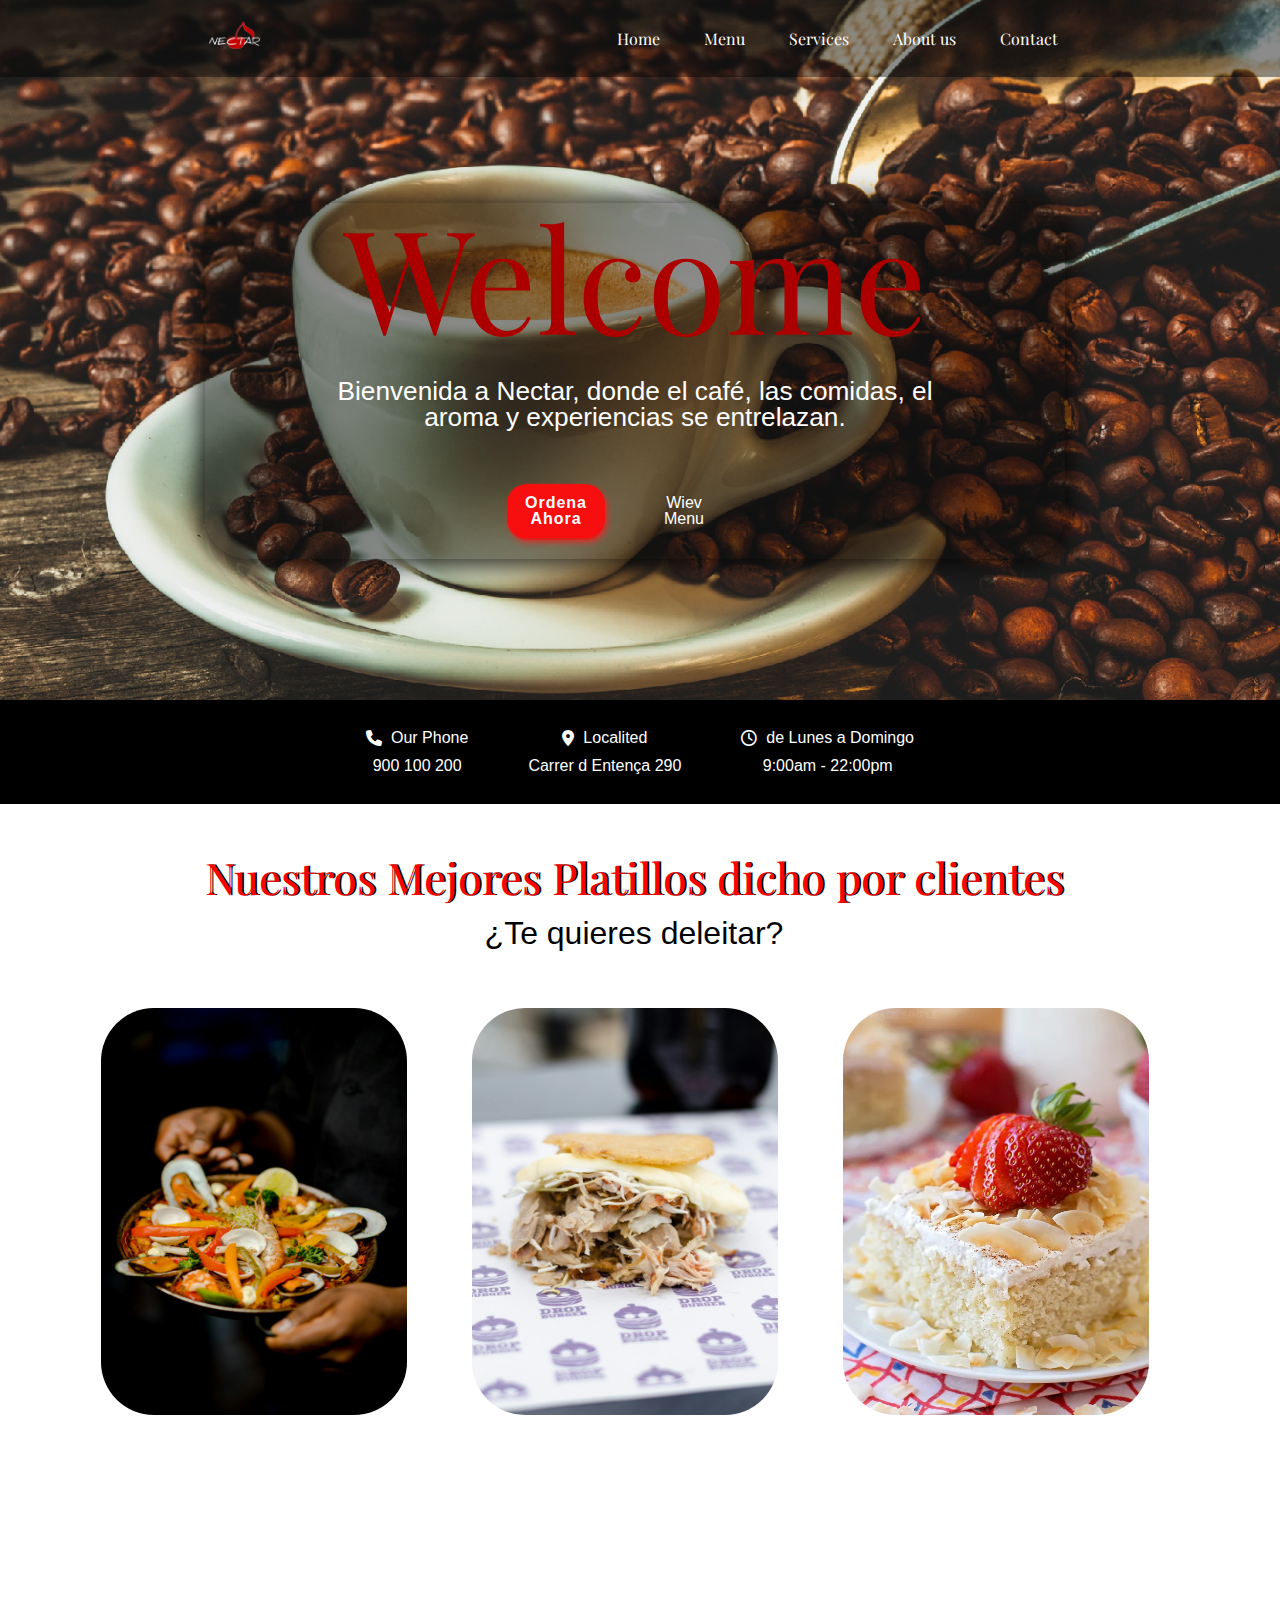
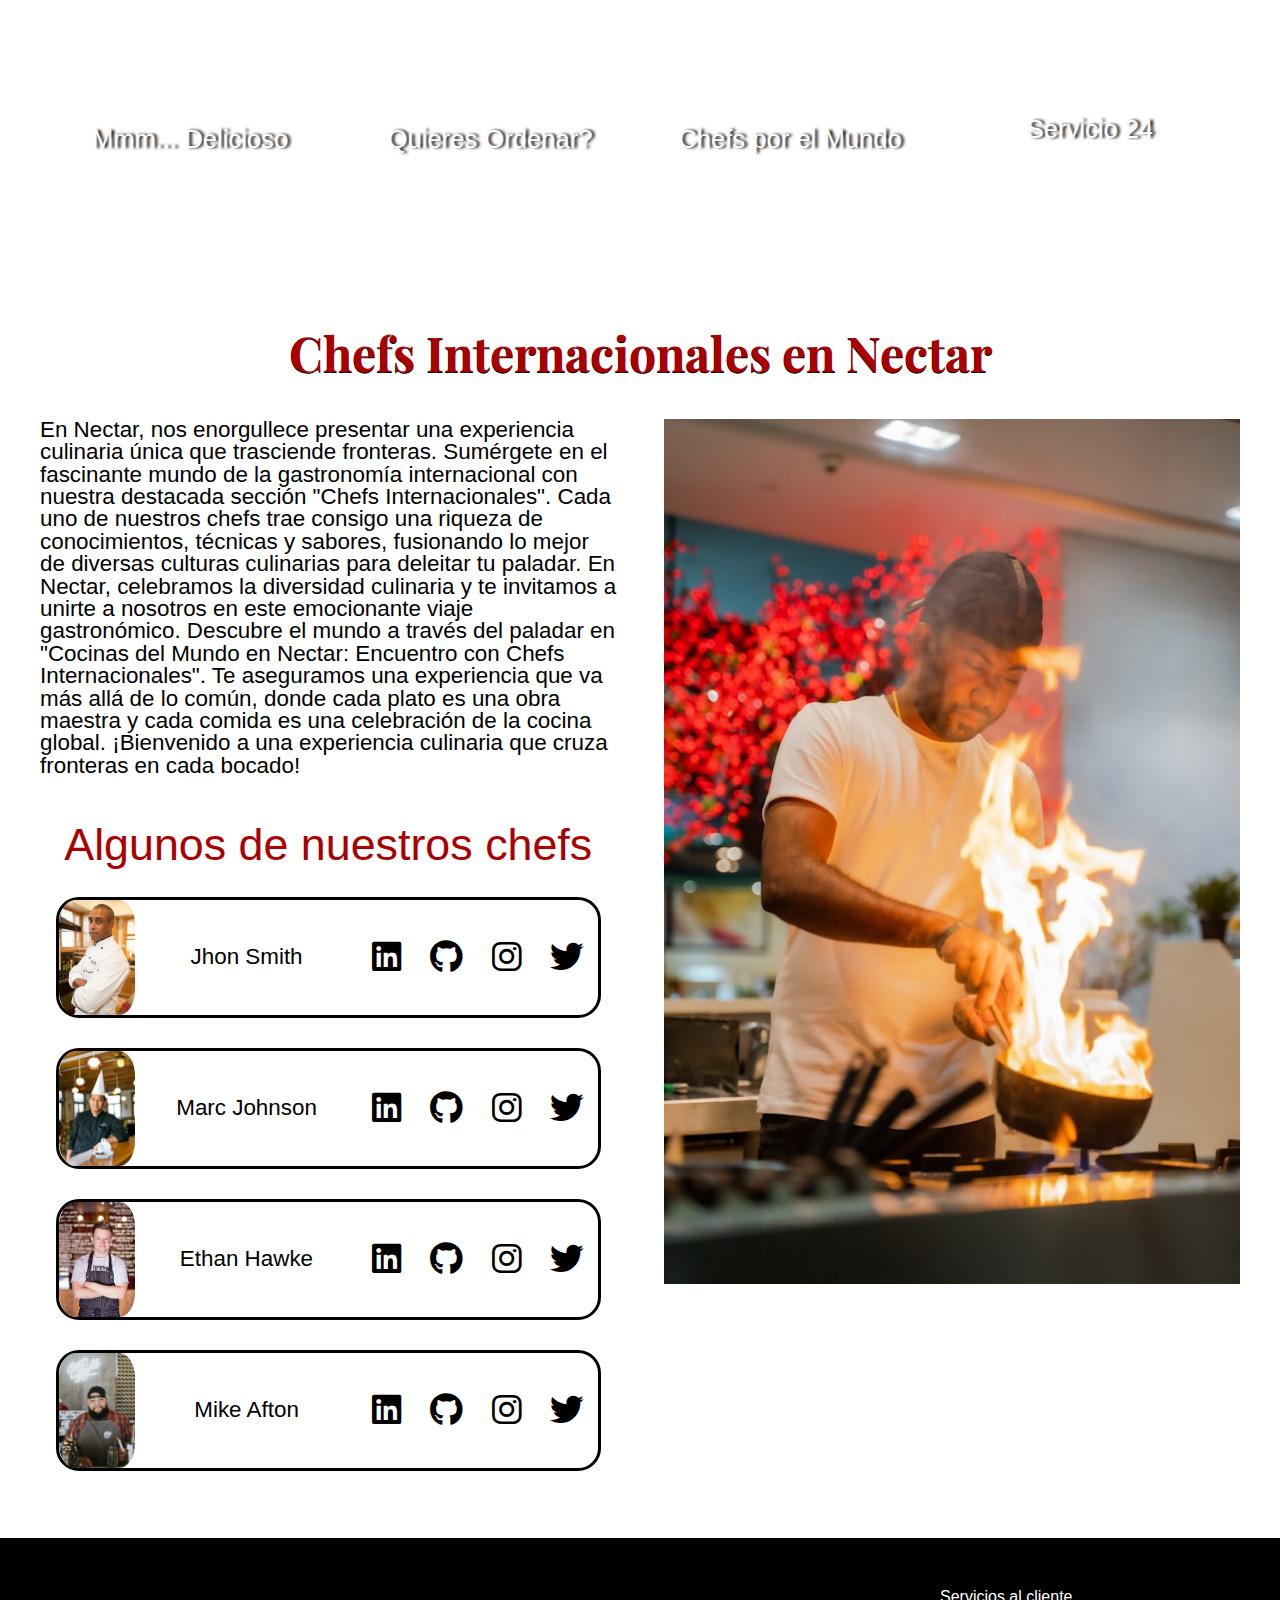
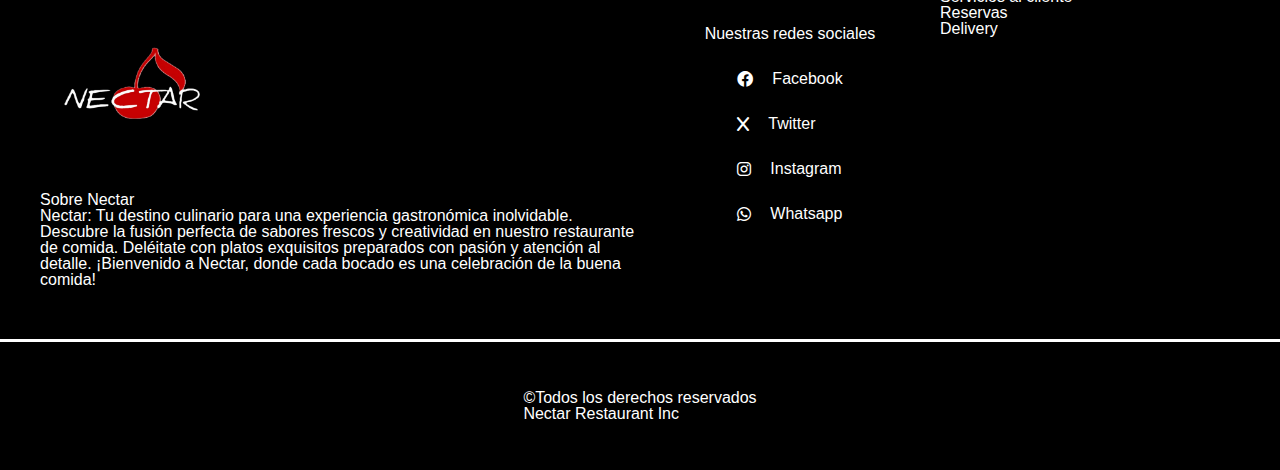
==== commit 2a1342af: "nuevos cambios y añadido contenido" ====
--- a/index.html
+++ b/index.html
@@ -1,5 +1,5 @@
 <!DOCTYPE html>
-<html lang="en">
+<html lang="es">
 <head>
     <meta charset="UTF-8">
 
@@ -21,12 +21,6 @@
 
 </head>
 <body>
-    <!-- Nos
-        Encanta
-        Cumplir
-        Tus
-        Antojos
-        R -->
     <div id="wrapper">
         <header class="header_start">
             <div class="header_all">
@@ -43,11 +37,17 @@
                         <input type="checkbox" id="main" class="nav_input">    <!-- Menu bar on mobile view -->
                         <nav class="nav_menu">    
                             <ul>
-                                <li><a href="index.html" class="nav_list">Home</a></li>
-                                <li><a href="menu.html" class="nav_list box-list">Menu</a></li>
-                                <li><a href="#" class="nav_list">Services</a></li>
-                                <li><a href="#" class="nav_list">About us</a></li>
-                                <li><a href="#" class="nav_list">Contact</a></li>
+                                <li class="list-nav-nectar"><a href="index.html" class="nav_list">Home</a></li>
+                                <li class="list-nav-nectar"><a href="menu.html" class="nav_list box-list">Menu</a></li>
+                                <li class="list-nav-nectar services-main-list">
+                                    <a href="#" class="nav_list">Services</a>
+                                    <ul class="services-submain">
+                                        <li class="submain-list"><a href="#">Ordenar</a></li>
+                                        <li class="submain-list"><a href="#">Delivery</a></li>
+                                    </ul>
+                                </li>
+                                <li class="list-nav-nectar"><a href="#" class="nav_list">About us</a></li>
+                                <li class="list-nav-nectar"><a href="#" class="nav_list">Contact</a></li>
                             </ul>
                         </nav>     
                     </div>
@@ -65,7 +65,7 @@
                                     <p class="p-hero">Bienvenida a Nectar, donde el café, las comidas, el aroma y experiencias se entrelazan.</p>
                                 </div>
                                 <div class="buttoms-hero">
-                                    <a href="ordenar.html" class="bottom-order">Ordena Ahora</a>
+                                    <a href="/ordernar.html" class="bottom-order">Ordena Ahora</a>
                                     <a href="menu.html" class="bottom-view-menu">Wiev Menu</a>
                                 </div>
                             </div>
@@ -202,12 +202,11 @@
                                     <h2>Pepito Relleno</h2>
                                 </div>
                             </div>
-                            <!-- <div class="box-slider">
+                            <div class="box-slider">
                                 <img class="image-slider-fest" src="./img/anna-tukhfatullina-food-photographer-stylist-Mzy-OjtCI70-unsplash.jpg" alt="pepito">
                                 <div class="title-box-food">
                                     <h2>Pepito Relleno</h2>
                                 </div>
-                            </div> -->
                             </div>
                         </div>   
                     </div>
@@ -258,25 +257,51 @@
             </section>
             <section class="section-chefs">
                 <div class="wrapper">
+                    <h2 class="title-chef">Chefs Internacionales en Nectar</h2>
                     <article class="about-chefs">
-                        <header class="chefs-header">
-                            <h2 class="title-chef">Chefs Internacionales en Nectar</h2>
-                        </header>
                         <div class="text-chefs-context">
-                            <p>En Nectar, nos enorgullece presentar una experiencia culinaria única que trasciende fronteras. Sumérgete en el fascinante mundo de la gastronomía internacional con nuestra destacada sección "Chefs Internacionales". Cada uno de nuestros chefs trae consigo una riqueza de conocimientos, técnicas y sabores, fusionando lo mejor de diversas culturas culinarias para deleitar tu paladar. En Nectar, celebramos la diversidad culinaria y te invitamos a unirte a nosotros en este emocionante viaje gastronómico. Descubre el mundo a través del paladar en "Cocinas del Mundo en Nectar: Encuentro con Chefs Internacionales". Te aseguramos una experiencia que va más allá de lo común, donde cada plato es una obra maestra y cada comida es una celebración de la cocina global. ¡Bienvenido a una experiencia culinaria que cruza fronteras en cada bocado!</p>
+                            <p>En <span>Nectar</span>, nos enorgullece presentar una <span>experiencia culinaria única</span> que trasciende fronteras. Sumérgete en el fascinante mundo de la gastronomía internacional con nuestra destacada sección "Chefs Internacionales". Cada uno de nuestros chefs trae consigo una riqueza de conocimientos, técnicas y sabores, fusionando lo mejor de diversas culturas culinarias para deleitar tu paladar. En Nectar, celebramos la diversidad culinaria y te invitamos a unirte a nosotros en este emocionante viaje gastronómico. Descubre el mundo a través del paladar en "Cocinas del Mundo en Nectar: Encuentro con Chefs Internacionales". Te aseguramos una experiencia que va más allá de lo común, donde cada plato es una obra maestra y cada comida es una celebración de la cocina global. ¡Bienvenido a una experiencia culinaria que cruza fronteras en cada bocado!</p>
                             <div class="about-chefs-description">
                                 <h4 class="title-description-chefs-about">Algunos de nuestros chefs </h4>
                                 <div class="cards-chef-nectar">
                                     <img src="img/chef2.jpg" alt="chef-nectar-smaller">
                                     <h4>Jhon Smith</h4>
+                                    <div class="items-about-chefs">
+                                        <a class="chef-reds linkending-chef" href="https://www.facebook.com/?locale=es_ES"><i class="fa-brands fa-linkedin"></i></a>
+                                        <a class="chef-reds github-chefs" href="#"><i class="fa-brands fa-github"></i></a>
+                                        <a class="chef-reds instragram-chef" href="#"><i class="fa-brands fa-instagram"></i></a>
+                                        <a class="chef-reds twiter-chef" href="#"><i class="fa-brands fa-twitter"></i></a>
+                                    </div>
                                 </div>
                                 <div class="cards-chef-nectar">
                                     <img src="img/chefs2.jpg" alt="chef-nectar-smaller">
-                                    <h4>Marcus  Johnson</h4>
+                                    <h4>Marc Johnson</h4>
+                                    <div class="items-about-chefs">
+                                        <a class="chef-reds linkending-chef" href="#"><i class="fa-brands fa-linkedin"></i></a>
+                                        <a class="chef-reds github-chefs" href="#"><i class="fa-brands fa-github"></i></a>
+                                        <a class="chef-reds instragram-chef" href="#"><i class="fa-brands fa-instagram"></i></a>
+                                        <a class="chef-reds twiter-chef" href="#"><i class="fa-brands fa-twitter"></i></a>
+                                    </div>
                                 </div>
                                 <div class="cards-chef-nectar">
                                     <img src="img/chef3.jpeg" alt="chef-nectar-smaller">
                                     <h4>Ethan Hawke</h4>
+                                    <div class="items-about-chefs">
+                                        <a class="chef-reds linkending-chef" href="#"><i class="fa-brands fa-linkedin"></i></a>
+                                        <a class="chef-reds github-chefs" href="#"><i class="fa-brands fa-github"></i></a>
+                                        <a class="chef-reds instragram-chef" href="#"><i class="fa-brands fa-instagram"></i></a>
+                                        <a class="chef-reds twiter-chef" href="#"><i class="fa-brands fa-twitter"></i></a>
+                                    </div>
+                                </div>
+                                <div class="cards-chef-nectar">
+                                    <img src="img/chef4.jpg" alt="chef-nectar-smaller">
+                                    <h4>Mike Afton</h4>
+                                    <div class="items-about-chefs">
+                                        <a class="chef-reds linkending-chef" href="#"><i class="fa-brands fa-linkedin"></i></a>
+                                        <a class="chef-reds github-chefs" href="#"><i class="fa-brands fa-github"></i></a>
+                                        <a class="chef-reds instragram-chef" href="#"><i class="fa-brands fa-instagram"></i></a>
+                                        <a class="chef-reds twiter-chef" href="#"><i class="fa-brands fa-twitter"></i></a>
+                                    </div>
                                 </div>
                             </div>    
                         </div>
--- a/css/style.css
+++ b/css/style.css
@@ -28,7 +28,7 @@
 
 /* <------------------ HEADER  ----------------------> */
 .header_start{font-family: var(--fuente-nectar), serif;}
-.cherry-title {width: 90px;}
+.cherry-title {width: 75px;}
 
 .header_all {
     position: absolute;
@@ -44,7 +44,7 @@
 .header_all > .wrapper {
     display: flex;
     align-items: center;
-    justify-content: space-evenly;
+    justify-content: space-around;
 }
 
 .responsive_bar, .nav_input {
@@ -53,12 +53,38 @@
 
 .nav_menu > ul {
     display: flex;
-    gap: 33px;
+}
+
+.list-nav-nectar {padding: 30px 22px;}
+
+.services-main-list {
+    position: relative;
+}
+
+.services-submain {
+    position: absolute;
+    top: 76px;
+    left: 8px;
+    display: none;
+    background: #0000006b;
+    padding: 15px;
+    box-sizing: content-box;
+    transition: .3s ;
+}
+
+.services-main-list:hover > .services-submain{
+    display: block;
+    transition: .3s ;
+}
+
+.submain-list {
+    margin: 14px 0;
 }
 
 .nav_list:hover {
     border-bottom: var(--color-nectar) 5px solid;
     transition: .3s;
+    
 }
 
 /* <---------------------- END HEADER----------------------> */
@@ -115,7 +141,7 @@
 
 .welcome {
     background-color: #0000006b;
-    width: 88%;
+    width: 80%;
     -webkit-box-shadow: 1px 1px 23px 6px rgba(0,0,0,0.76);
     -moz-box-shadow: 1px 1px 23px 6px rgba(0,0,0,0.76); 
     box-shadow: 1px 1px 23px 6px rgba(0,0,0,0.76);
@@ -319,13 +345,17 @@
 .about-chefs {
     display: grid;
     grid-template-columns: 1fr 1fr;
+    column-gap: 47px;
 }
 
 .title-chef {
+    font-family: var(--fuente-nectar);
     font-size: 3em;
     color: var(--color-nectar);
     text-align: center;
-    padding: 2.2rem 0;
+    padding: 2.7rem 0;
+    text-shadow: 0px 1px black;
+    font-weight: bold;
 }
 
 .chefs-header {    grid-column: 1 / -1;}
@@ -336,6 +366,16 @@
 
 .about-chefs-description {
     text-align: center;
+    display: flex;
+    flex-wrap: wrap;
+    flex-direction: column;
+    width: 100%;
+    align-content: center;
+    /* align-items: center; */
+    justify-content: center;
+    gap: 30px;
+    margin-top: 2em;
+    padding-bottom: 3em;
 }
 
 .cards-chef-nectar {
@@ -343,8 +383,8 @@
     align-items: center;
     gap: 41px;
     border: 3px solid #000;
-    margin: 26px 0;
     border-radius: 23px;
+    justify-content: space-between;
 }
 
 .title-description-chefs-about {font-size: 2em; color: var(--color-nectar);}
@@ -352,6 +392,17 @@
 .cards-chef-nectar > img {
     height: 115px;
     border-radius: 21%;
+}
+
+.items-about-chefs {
+    display: flex;
+    font-size: 1.5em;
+    gap: 29px;
+    margin: 0 14px;
+}
+
+.chef-reds > i {
+    border-radius: 20px;
 }
 
 /* <------------- END MAIN --------------> */
@@ -398,7 +449,7 @@
     .header_all {position: fixed; }
     .nav_menu {
         position: fixed;
-        background: #0000006b;
+        background: #000;
         width: 100%;
         top: 90px;
         left: 0;
@@ -424,7 +475,7 @@
     }
 
     .nav_input:checked + .nav_menu {
-        background-color: #0000006b;
+        background-color: #000;
         clip-path: polygon(0 0, 100% 0, 100% 99%, 0 99%);
         transition: clip-path .4s;
     }
@@ -433,16 +484,21 @@
     .container_hero {background-position: 50% 50%;}
     .img-carrusel, .img-carrusel2, .img-carrusel3, .img-carrusel4 {background-position: 38% 38%;}
     .p-hero {padding: 40px 0;}
-    .overlow {left: 48px; width: 99%;}
+    .overlow { left: 5px; width: 99%; }
+    .welcome {margin: 0 auto;}
     .span-text-hero{font-size: 5em;}
     .services-nectar > .wrapper, .links{flex-direction: column;}
     .services {flex-direction: column;}
+    .about-chefs {grid-template-columns: 1fr; padding: 1.3em;}
     .slider-content {
         grid-template-columns: repeat(8,336px);
         overflow: scroll;
         margin: 0;
     }
+    .cards-chef-nectar {margin: 29px 11px;; flex-direction: column;}
+    .about-chefs-description {margin: 0 auto; flex-direction: row;}
     .box-slider {animation: none;}
+    .items-about-chefs {gap: 19px;}
 }
 
 @media only screen and (min-width: 768px) and (max-width: 1204px) {
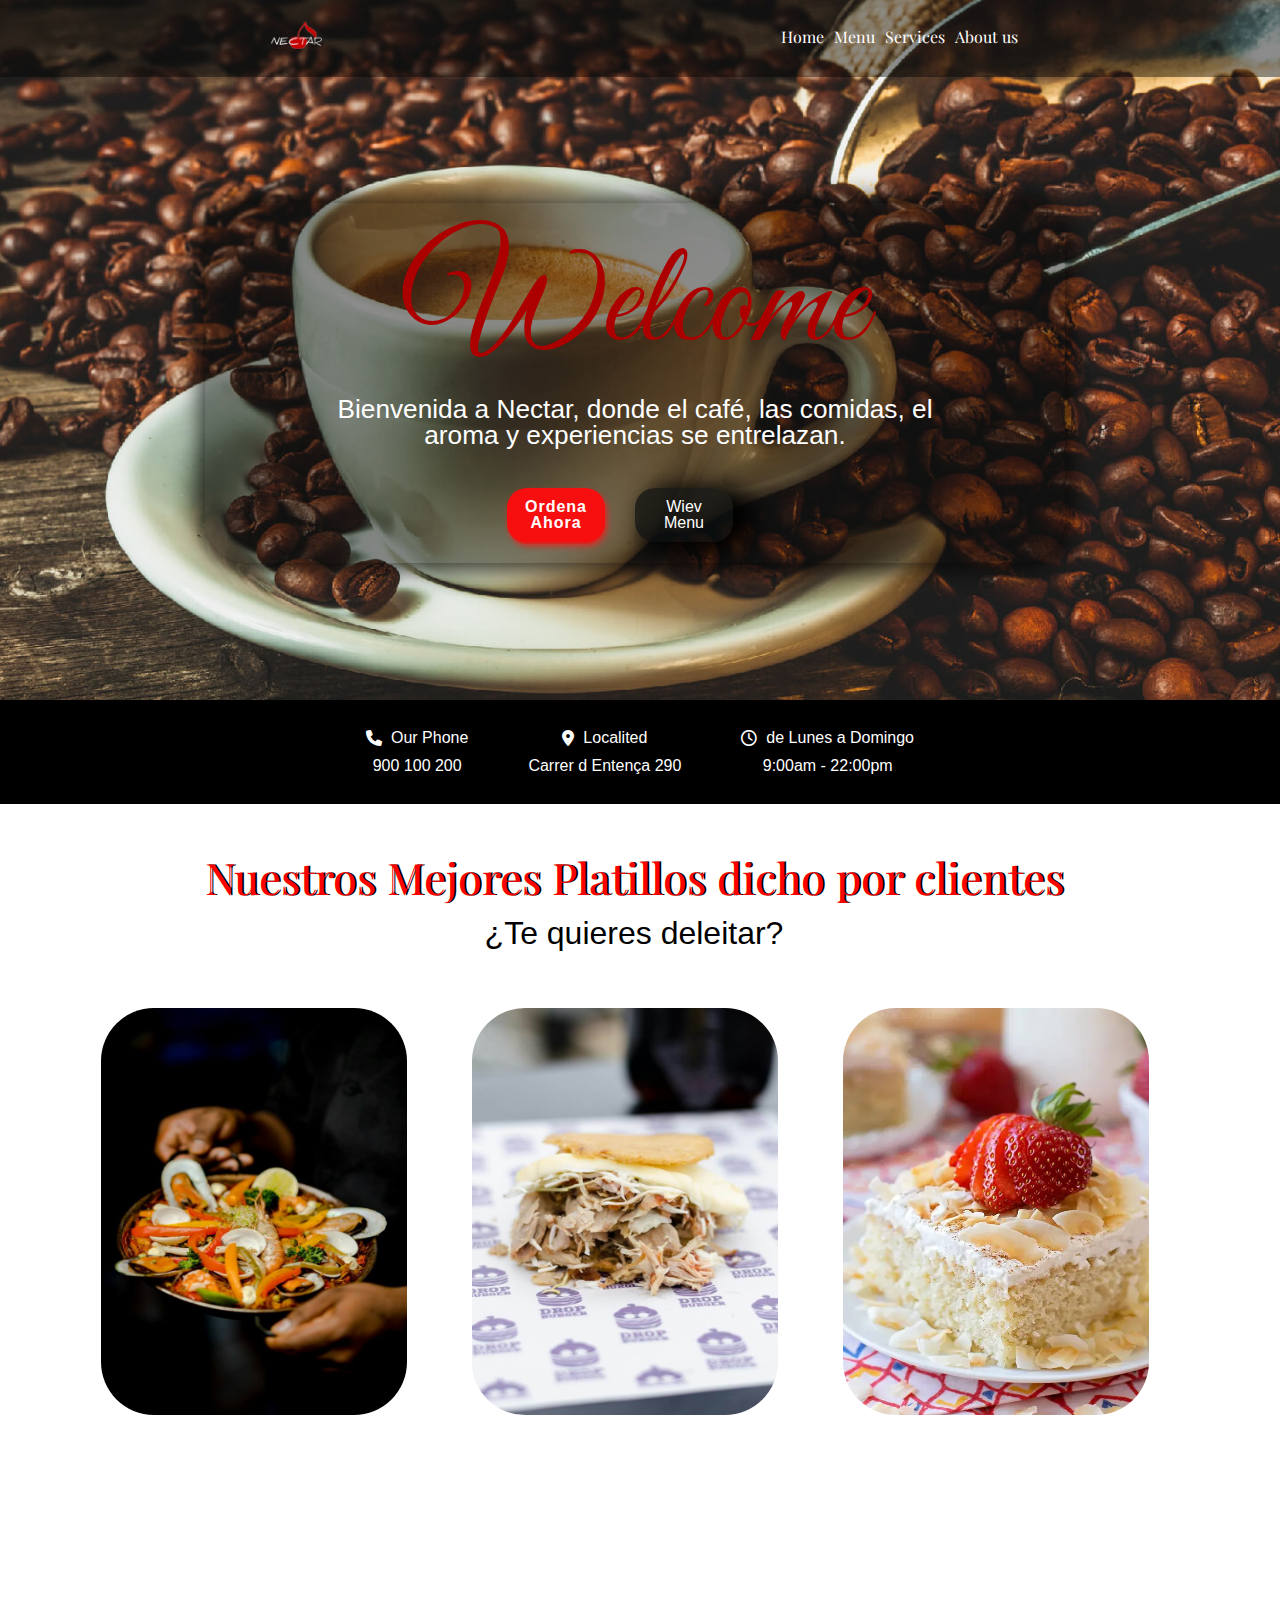
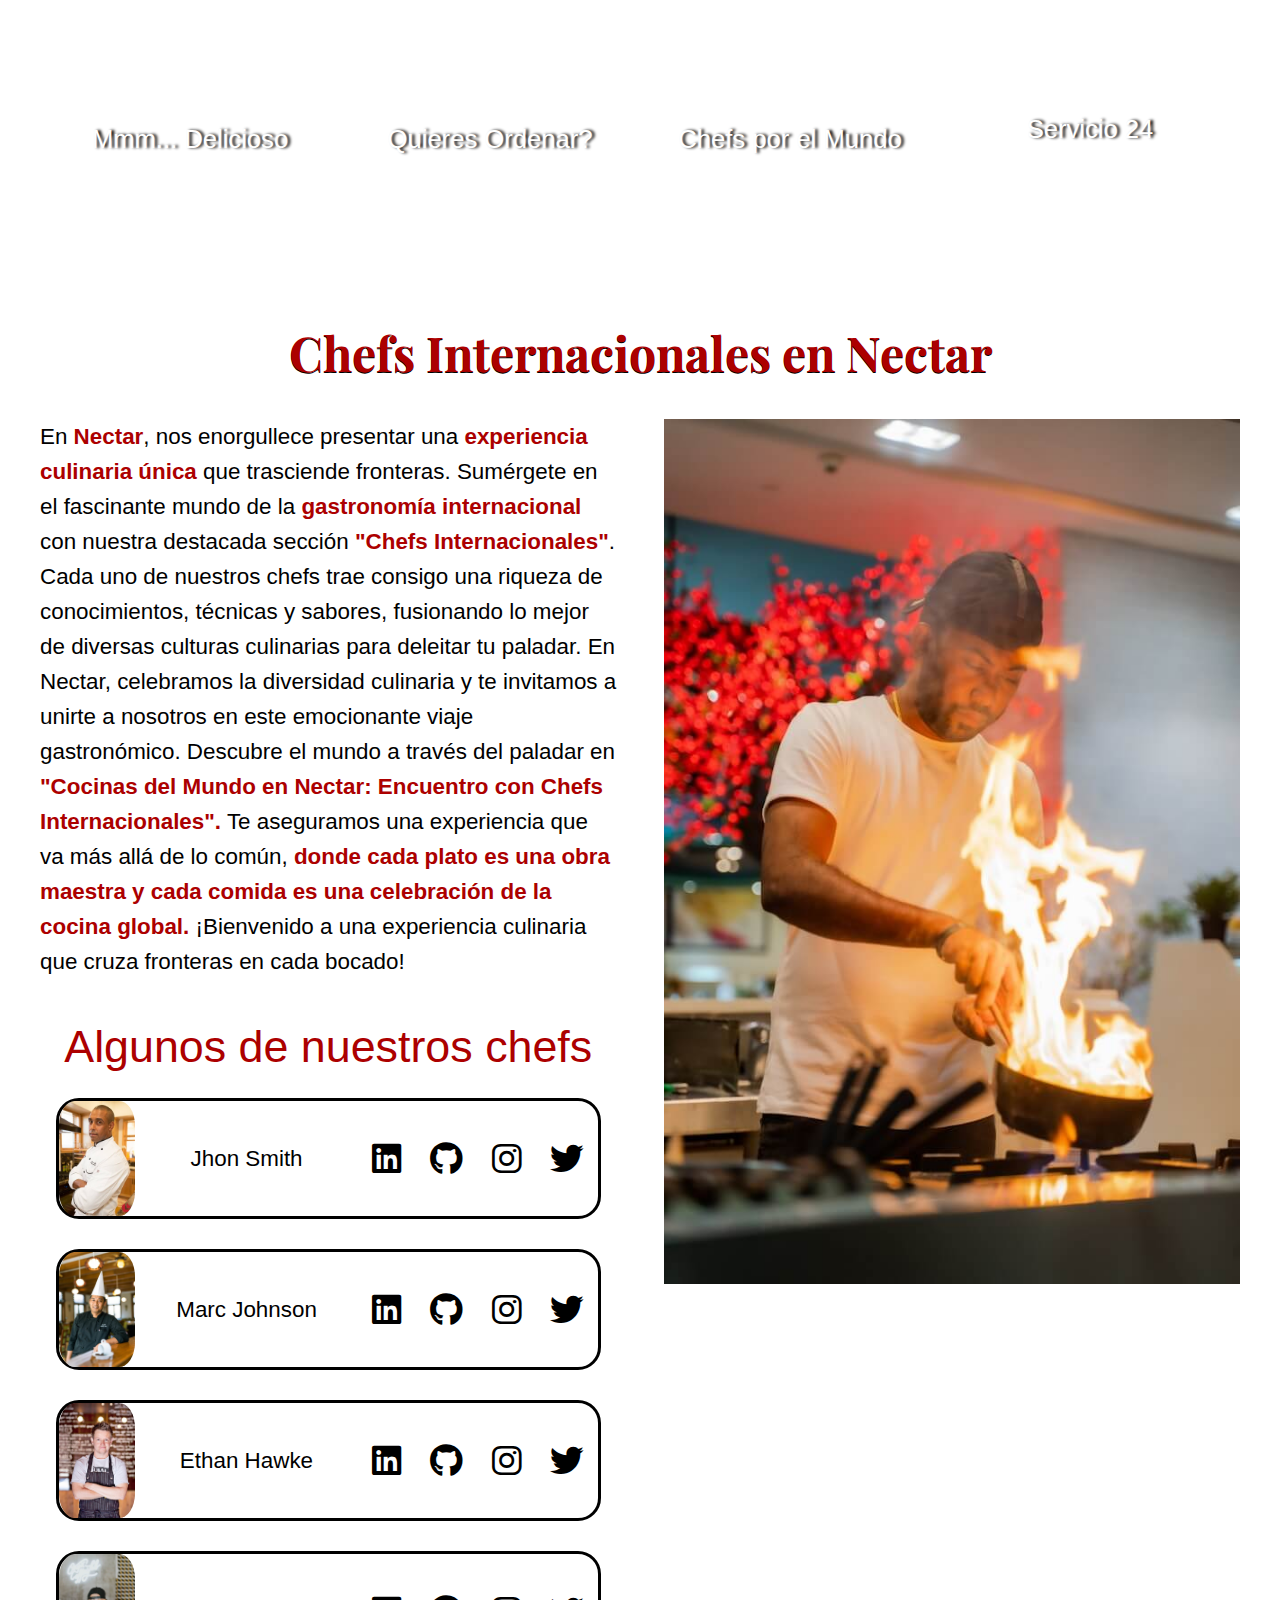
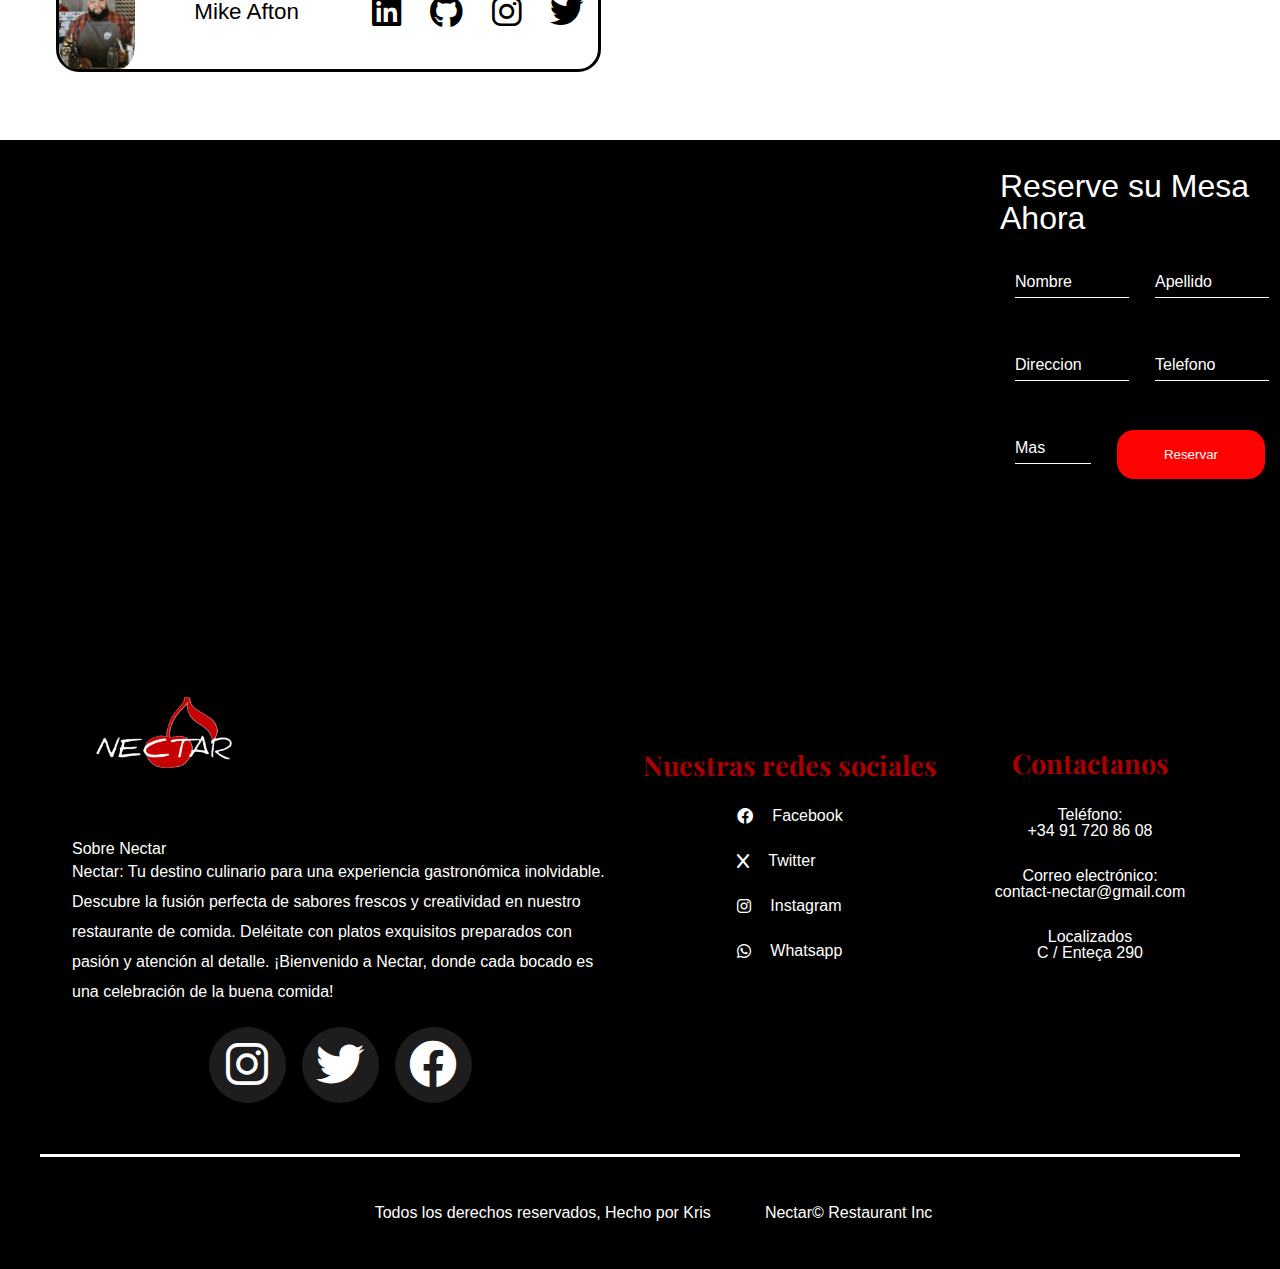
==== commit a8e86ec0: "terminando el proyecto, imagenes optimizadas y peso muy ligero" ====
--- a/index.html
+++ b/index.html
@@ -8,6 +8,7 @@
     <link rel="preconnect" href="https://fonts.googleapis.com">
     <link rel="preconnect" href="https://fonts.gstatic.com" crossorigin>
     <link href="https://fonts.googleapis.com/css2?family=Playfair+Display:ital@1&display=swap" rel="stylesheet">
+    <link href="https://fonts.googleapis.com/css2?family=Great+Vibes&display=swap" rel="stylesheet">
 
     <link rel="stylesheet" href="https://cdnjs.cloudflare.com/ajax/libs/font-awesome/6.0.0/css/all.min.css">
 
@@ -15,7 +16,7 @@
 
     <meta name="viewport" content="width=device-width, initial-scale=1.0">
 
-    <link rel="icon" href="img/cherry.png" type="image/png">
+    <link rel="icon" href="img-optimizado/cherry.png" type="image/png">
 
     <title>Nectar</title>
 
@@ -27,7 +28,7 @@
                 <div class="wrapper">
                     <div class="header_title_a_network">
                         <a class="h1_a" href="index.html">
-                            <img class="cherry-title" src="img/cherry_white.png" alt="title-cherry">
+                            <img class="cherry-title" src="img-optimizado/cherry_white.png" alt="title-cherry">
                         </a>    
                     </div>    
                     <div class="header_nav_bars">
@@ -42,12 +43,11 @@
                                 <li class="list-nav-nectar services-main-list">
                                     <a href="#" class="nav_list">Services</a>
                                     <ul class="services-submain">
-                                        <li class="submain-list"><a href="#">Ordenar</a></li>
-                                        <li class="submain-list"><a href="#">Delivery</a></li>
+                                        <li class="submain-list"><a href="ordernar.html">Ordenar</a></li>
+                                        <li class="submain-list"><a href="delivery.html">Delivery</a></li>
                                     </ul>
                                 </li>
-                                <li class="list-nav-nectar"><a href="#" class="nav_list">About us</a></li>
-                                <li class="list-nav-nectar"><a href="#" class="nav_list">Contact</a></li>
+                                <li class="list-nav-nectar"><a href="about-us.html" class="nav_list">About us</a></li>
                             </ul>
                         </nav>     
                     </div>
@@ -65,7 +65,7 @@
                                     <p class="p-hero">Bienvenida a Nectar, donde el café, las comidas, el aroma y experiencias se entrelazan.</p>
                                 </div>
                                 <div class="buttoms-hero">
-                                    <a href="/ordernar.html" class="bottom-order">Ordena Ahora</a>
+                                    <a href="ordernar.html" class="bottom-order">Ordena Ahora</a>
                                     <a href="menu.html" class="bottom-view-menu">Wiev Menu</a>
                                 </div>
                             </div>
@@ -161,49 +161,49 @@
                         </div>
                         <div class="slider-content">
                             <div id="box-1" class="box-slider">
-                                <img class="image-slider-fest" src="./img/paella-slider-s.jpg" alt="paella-gucci">
+                                <img class="image-slider-fest" src="./img-optimizado/paella-slider-s.jpg" alt="paella-gucci">
                                 <div class="title-box-food">
                                     <h2>Paella</h2>
                                 </div>
                             </div>
                             <div class="box-slider">
-                                <img class="image-slider-fest" src="./img/arepa-slider1.jpg" alt="arepa-venezolana">
+                                <img class="image-slider-fest" src="./img-optimizado/arepa-slider1.jpg" alt="arepa-venezolana">
                                 <div class="title-box-food">
                                     <h2>Arepa Reina Pepeada</h2>
                                 </div>
                             </div>
                             <div class="box-slider">
-                                <img class="image-slider-fest" src="./img/tres-leches-slider.webp" alt="tres leches">
+                                <img class="image-slider-fest" src="./img-optimizado/tres-leches-slider.webp" alt="tres leches">
                                 <div class="title-box-food">
                                     <h2>Tres Leches</h2>
                                 </div>
                             </div>
                             <div class="box-slider">
-                                <img class="image-slider-fest" src="./img/pizza-sliders.jpg" alt="pizza-rafael">
+                                <img class="image-slider-fest" src="./img-optimizado/pizza-sliders.jpg" alt="pizza-rafael">
                                 <div class="title-box-food">
                                     <h2>Pizza Mozzarela</h2>
                                 </div>
                             </div>
                             <div class="box-slider">
-                                <img class="image-slider-fest" src="./img/pabellon-slider.jpg" alt="pabellon venezolano">
+                                <img class="image-slider-fest" src="./img-optimizado/pabellon-slider.jpg" alt="pabellon venezolano">
                                 <div class="title-box-food">
                                     <h2>Pabellon Criollo </h2>
                                 </div>
                             </div>
                             <div class="box-slider">
-                                <img class="image-slider-fest" src="./img/lomo-saltado-slider.jpeg" alt="lomo saltado">
+                                <img class="image-slider-fest" src="./img-optimizado/lomo-saltado-slider.jpeg" alt="lomo saltado">
                                 <div class="title-box-food">
                                     <h2>Lomo Saltado</h2>
                                 </div>
                             </div>
                             <div class="box-slider">
-                                <img class="image-slider-fest" src="./img/pepito-slider.jpg" alt="pepito">
+                                <img class="image-slider-fest" src="./img-optimizado/pepito-slider.jpg" alt="pepito">
                                 <div class="title-box-food">
                                     <h2>Pepito Relleno</h2>
                                 </div>
                             </div>
                             <div class="box-slider">
-                                <img class="image-slider-fest" src="./img/anna-tukhfatullina-food-photographer-stylist-Mzy-OjtCI70-unsplash.jpg" alt="pepito">
+                                <img class="image-slider-fest" src="./img-optimizado/anna-tukhfatullina-food-photographer-stylist-Mzy-OjtCI70-unsplash.jpg" alt="pepito">
                                 <div class="title-box-food">
                                     <h2>Pepito Relleno</h2>
                                 </div>
@@ -260,11 +260,11 @@
                     <h2 class="title-chef">Chefs Internacionales en Nectar</h2>
                     <article class="about-chefs">
                         <div class="text-chefs-context">
-                            <p>En <span>Nectar</span>, nos enorgullece presentar una <span>experiencia culinaria única</span> que trasciende fronteras. Sumérgete en el fascinante mundo de la gastronomía internacional con nuestra destacada sección "Chefs Internacionales". Cada uno de nuestros chefs trae consigo una riqueza de conocimientos, técnicas y sabores, fusionando lo mejor de diversas culturas culinarias para deleitar tu paladar. En Nectar, celebramos la diversidad culinaria y te invitamos a unirte a nosotros en este emocionante viaje gastronómico. Descubre el mundo a través del paladar en "Cocinas del Mundo en Nectar: Encuentro con Chefs Internacionales". Te aseguramos una experiencia que va más allá de lo común, donde cada plato es una obra maestra y cada comida es una celebración de la cocina global. ¡Bienvenido a una experiencia culinaria que cruza fronteras en cada bocado!</p>
+                            <p class="text-description-chefs">En <span>Nectar</span>, nos enorgullece presentar una <span>experiencia culinaria única</span> que trasciende fronteras. Sumérgete en el fascinante mundo de la <span>gastronomía internacional</span> con nuestra destacada sección <span>"Chefs Internacionales"</span>. Cada uno de nuestros chefs trae consigo una riqueza de conocimientos, técnicas y sabores, fusionando lo mejor de diversas culturas culinarias para deleitar tu paladar. En Nectar, celebramos la diversidad culinaria y te invitamos a unirte a nosotros en este emocionante viaje gastronómico. Descubre el mundo a través del paladar en <span>"Cocinas del Mundo en Nectar: Encuentro con Chefs Internacionales".</span> Te aseguramos una experiencia que va más allá de lo común, <span>donde cada plato es una obra maestra y cada comida es una celebración de la cocina global.</span> ¡Bienvenido a una experiencia culinaria que cruza fronteras en cada bocado!</p>
                             <div class="about-chefs-description">
                                 <h4 class="title-description-chefs-about">Algunos de nuestros chefs </h4>
                                 <div class="cards-chef-nectar">
-                                    <img src="img/chef2.jpg" alt="chef-nectar-smaller">
+                                    <img src="img-optimizado/chef2.jpg" alt="chef-nectar-smaller">
                                     <h4>Jhon Smith</h4>
                                     <div class="items-about-chefs">
                                         <a class="chef-reds linkending-chef" href="https://www.facebook.com/?locale=es_ES"><i class="fa-brands fa-linkedin"></i></a>
@@ -274,7 +274,7 @@
                                     </div>
                                 </div>
                                 <div class="cards-chef-nectar">
-                                    <img src="img/chefs2.jpg" alt="chef-nectar-smaller">
+                                    <img src="img-optimizado/chefs2.jpg" alt="chef-nectar-smaller">
                                     <h4>Marc Johnson</h4>
                                     <div class="items-about-chefs">
                                         <a class="chef-reds linkending-chef" href="#"><i class="fa-brands fa-linkedin"></i></a>
@@ -284,7 +284,7 @@
                                     </div>
                                 </div>
                                 <div class="cards-chef-nectar">
-                                    <img src="img/chef3.jpeg" alt="chef-nectar-smaller">
+                                    <img src="img-optimizado/chef3.jpg" alt="chef-nectar-smaller">
                                     <h4>Ethan Hawke</h4>
                                     <div class="items-about-chefs">
                                         <a class="chef-reds linkending-chef" href="#"><i class="fa-brands fa-linkedin"></i></a>
@@ -294,7 +294,7 @@
                                     </div>
                                 </div>
                                 <div class="cards-chef-nectar">
-                                    <img src="img/chef4.jpg" alt="chef-nectar-smaller">
+                                    <img src="img-optimizado/chef4.jpg" alt="chef-nectar-smaller">
                                     <h4>Mike Afton</h4>
                                     <div class="items-about-chefs">
                                         <a class="chef-reds linkending-chef" href="#"><i class="fa-brands fa-linkedin"></i></a>
@@ -306,9 +306,62 @@
                             </div>    
                         </div>
                         <aside>
-                            <img class="chef-principal" src="./img/chef1.jpg" alt="chef de nectar">
+                            <img class="chef-principal" src="./img-optimizado/chef1.jpg" alt="chef de nectar">
                         </aside>
                     </article>
+                </div>
+            </section>
+            <section class="reserve">
+                <div class="maps-nectar">
+                    <iframe src="https://www.google.com/maps/embed?pb=!1m18!1m12!1m3!1d95689.02672900232!2d2.172518399999991!3d41.45479680000001!2m3!1f0!2f0!3f0!3m2!1i1024!2i768!4f13.1!3m3!1m2!1s0x12a4987f7c171639%3A0xcfa9069e4be322d5!2sEscola%20Espai!5e0!3m2!1ses-419!2ses!4v1708768257632!5m2!1ses-419!2ses" width="1000px" height="380px" style="border:0;" allowfullscreen="" loading="lazy" referrerpolicy="no-referrer-when-downgrade"></iframe>
+                </div>
+                <div class="wrapper">
+                    <div class="book-a-table">
+                        <div class="form-appointer">
+                            <h2 class="title-reserva ">Reserve su Mesa Ahora</h2>
+                            <form class="formulary" action="registrer.php">
+                                <ul class="form-ul">
+                                    <li class="div-name">
+                                        <ul class="ul-items-form">
+                                            <li class="form_ul_li">
+                                                <input type="text" name="nombre" id="nombre" required/>
+                                                <label for="nombre">Nombre</label>
+                                            </li>
+                                            <li class="form_ul_li">
+                                                <input type="text" name="apellido" id="apellido" required/>
+                                                <label for="apellido">Apellido</label>
+                                            </li>
+                                        </ul>
+                                    </li>
+                                    <li class="div-email-phone">
+                                        <ul class="ul-items-form">
+                                            <li class="form_ul_li">
+                                                <input type="text" name="direccion" id="direccion"  required/>
+                                                <label for="direccion">Direccion</label>
+                                            </li>
+                                            
+                                            </li>
+                                            <li class="form_ul_li">
+                                                <input type="text" name="telefono" id="telefono" required/>
+                                                <label for="telefono">Telefono</label>
+                                            </li>
+                                        </ul>
+                                    </li>
+                                    <li class="div-messege">
+                                        <ul class="ul-items-form">
+                                            <li class="form_ul_li">
+                                                <input type="text" name="messege" id="messege" required>
+                                                <label for="messege">Mas</label>
+                                            </li>
+                                            <li class="submit">
+                                                <input class="f" type="submit" value="Reservar">
+                                            </li>
+                                        </ul>
+                                    </li>
+                                </ul>
+                            </form>
+                        </div>
+                    </div>
                 </div>
             </section>
         </main>
@@ -316,15 +369,20 @@
             <div class="copy_nectar about nectar footer-top">
                 <div class="wrapper">
                     <div class="logo-footer">
-                        <img src="img/cherry_white.png" alt="logo nectar restaurante">
+                        <img src="img-optimizado/cherry_white.png" alt="logo nectar restaurante">
                         <section class="about-nectar">
                             <h5>Sobre Nectar</h5>
                             <p>Nectar: Tu destino culinario para una experiencia gastronómica inolvidable. Descubre la fusión perfecta de sabores frescos y creatividad en nuestro restaurante de comida. Deléitate con platos exquisitos preparados con pasión y atención al detalle. ¡Bienvenido a Nectar, donde cada bocado es una celebración de la buena comida!</p>
+                            <div class="links-footer">
+                                <a class="chef-reds instragram-chef" href="#"><i class="fa-brands fa-instagram"></i></a>
+                                <a class="chef-reds twiter-chef" href="#"><i class="fa-brands fa-twitter"></i></a>
+                                <a class="chef-reds twiter-chef" href="#"><i class="fa-brands fa-facebook"></i></a>
+                            </div>
                         </section>
                     </div>
                     <section class="footer-links-red">
                         <div class="title-links-about">
-                            <h5>Nuestras redes sociales</h5>
+                            <h5 class="footer-title about-nectar">Nuestras redes sociales</h5>
                         </div>
                         <ul class="links-about-us-nectar">
                             <li class="items-links-reds"><i class="fa-brands fa-facebook"></i><a href="#">Facebook</a></li>
@@ -333,19 +391,31 @@
                             <li class="items-links-reds"><i class="fa-brands fa-whatsapp"></i><a href="#">Whatsapp </a></li>
                         </ul>
                     </section>
-                    <section class="services-nectar">
-                        <h5>Servicios al cliente</h5>
-                        <ul class="list-servicies-customer">
-                            <li class="services-nectar-items">Reservas</li>
-                            <li class="services-nectar-items">Delivery</li>
+                    <section class="info-nectar">
+                        <div class="title-footer-nectar-info">
+                            <h5 class="footer-title info-title">Contactanos</h5>
+                        </div>
+                        <ul class="list-info-customer">
+                            <li class="info-nectar li-items">
+                                <h5 class="phone-nectar-items">Teléfono:</h5>
+                                <a href="#">+34 91 720 86 08</a>
+                            </li>
+                            <li class="info-nectar li-items">
+                                <h5 class="email-nectar-items">Correo electrónico:</h5>
+                                <a href="#">contact-nectar@gmail.com</a>
+                            </li>
+                            <li class="info-nectar li-items">
+                                <h5 class="ubication-nectar-items">Localizados</h5>
+                                <a href="#">C / Enteça 290</a>
+                            </li>
                         </ul>
                     </section>
                 </div>
             </div>
             <div class="footer-bottom">
                 <div class="wrapper">
-                    <p>&#169;Todos los derechos  reservados</p>
-                    <p>Nectar Restaurant Inc</p>
+                    <p></p>Todos los derechos  reservados, Hecho por Kris</p>
+                    <p>Nectar&#169; Restaurant Inc</p>
                 </div>
             </div>
         </footer>
--- a/css/style.css
+++ b/css/style.css
@@ -1,8 +1,8 @@
 :root {
     --color-nectar: #ac0000;
-    --fuente-nectar: 'Playfair Display', serif;
-}
-
+    --fuente-title: 'Playfair Display', serif;
+    --fuente-nectar: "Great Vibes", cursive;;
+}
 /* ----------------OPTIONS GENERALS--------------------- */
 
 body {
@@ -27,7 +27,7 @@
 }
 
 /* <------------------ HEADER  ----------------------> */
-.header_start{font-family: var(--fuente-nectar), serif;}
+.header_start{font-family: var(--fuente-title), serif;}
 .cherry-title {width: 75px;}
 
 .header_all {
@@ -53,9 +53,9 @@
 
 .nav_menu > ul {
     display: flex;
-}
-
-.list-nav-nectar {padding: 30px 22px;}
+    gap: 10px;
+    box-sizing: border-box;
+}
 
 .services-main-list {
     position: relative;
@@ -63,8 +63,8 @@
 
 .services-submain {
     position: absolute;
-    top: 76px;
-    left: 8px;
+    top: 20px;
+    left: -12px;
     display: none;
     background: #0000006b;
     padding: 15px;
@@ -74,17 +74,22 @@
 
 .services-main-list:hover > .services-submain{
     display: block;
-    transition: .3s ;
 }
 
 .submain-list {
     margin: 14px 0;
 }
 
-.nav_list:hover {
-    border-bottom: var(--color-nectar) 5px solid;
+.nav_list {
+    box-sizing: border-box;
+}
+.list-nav-nectar {
+    box-sizing: border-box;
+    border-bottom: 4px solid rgba(0,0,0,0);
     transition: .3s;
-    
+}
+.list-nav-nectar:hover {
+    border-bottom: var(--color-nectar) 4px solid;
 }
 
 /* <---------------------- END HEADER----------------------> */
@@ -113,10 +118,10 @@
     background-position: center center;
     width: 100%;
 }
-.img-carrusel {background-image: url('../img/cafe-hero.jpg');}
-.img-carrusel2{background-image: url('../img/backg.jpg');}
-.img-carrusel3 {background-image: url('../img/bg_3.jpg');}
-.img-carrusel4 {background-image: url('../img/cover4.jpg');}
+.img-carrusel {background-image: url('../img-optimizado/cafe-hero.jpg');}
+.img-carrusel2{background-image: url('../img-optimizado/backg.jpg');}
+.img-carrusel3 {background-image: url('../img-optimizado/bg_3.jpg');}
+.img-carrusel4 {background-image: url('../img-optimizado/cover4.jpg');}
 
 .overlow {
     position: absolute;
@@ -146,6 +151,7 @@
     -moz-box-shadow: 1px 1px 23px 6px rgba(0,0,0,0.76); 
     box-shadow: 1px 1px 23px 6px rgba(0,0,0,0.76);
     border-radius: 44px;
+    padding-top: 2em;
 }
 
 .span-text-hero {
@@ -158,7 +164,7 @@
 .p-hero, .description_main {
     font-size: 1.64em;
     color: #fff;
-    padding: 31px 100px;
+    padding: 17px 100px;
 }
 
 .buttoms-hero {
@@ -169,7 +175,6 @@
 }
 
 .bottom-order, .bottom-view-menu {
-    background-color: #f70e0e;
     width: 76px;
     padding: 11px;
     border-radius: 20px;
@@ -177,6 +182,7 @@
 }
 
 .bottom-order {
+    background-color: #f70e0e;
     box-shadow: 0px 2px 0 #d6251f, 2px 4px 6px #e02a24;
     font-weight: 900;
     letter-spacing: 1px;
@@ -194,7 +200,14 @@
     transition: all 250ms linear;
 }
 
-.bottom-view-menu {background-color: inherit;}
+.bottom-view-menu {
+    -webkit-box-shadow:  14px 5px 25px 6px rgba(0,0,0,1);
+    -moz-box-shadow:  14px 5px 25px 6px rgba(0,0,0,1);
+    background-color: #090c0eb8;
+    box-shadow: 14px 5px 25px 6px rgba(0,0,0,1);
+
+}
+
 /* <--------------------------- END HERO --------------------> */
 
 /* <-------------------------- MENU ---------------------------> */
@@ -230,7 +243,7 @@
 
 .title-slider-star { text-align: center; font-size: 2em; padding: 3% 0 5%;}
 .title-slider-star h2 {
-    font-family: var(--fuente-nectar);
+    font-family: var(--fuente-title);
     padding-bottom: 18px;
     color: #f00;
     text-shadow: 2px 0px black;
@@ -300,6 +313,8 @@
     padding-left: 7px;
     font-size: 3em;
     padding-bottom: 16px;
+    font-family: var(--fuente-title);
+    text-shadow: 3px 5px #000;
 }
 
 /* <------------------ Services Parallax ------------------> */
@@ -307,7 +322,7 @@
 .title-summary-services p{ font-size: 1.2em; }
 
 .services-summary {
-    background-image: url('../img/robbie-down-LI8inyHnm_A-unsplash.jpg');
+    background-image: url('../img-optimizado/robbie-down-LI8inyHnm_A-unsplash.jpg');
     background-repeat: no-repeat;
     background-size: cover;
     background-attachment: fixed;
@@ -349,7 +364,7 @@
 }
 
 .title-chef {
-    font-family: var(--fuente-nectar);
+    font-family: var(--fuente-title);
     font-size: 3em;
     color: var(--color-nectar);
     text-align: center;
@@ -364,6 +379,9 @@
     font-size: 1.4em;
 }
 
+.text-description-chefs {line-height: 35px;}
+.text-description-chefs > span{color: var(--color-nectar); font-weight: bold;}
+
 .about-chefs-description {
     text-align: center;
     display: flex;
@@ -401,8 +419,87 @@
     margin: 0 14px;
 }
 
-.chef-reds > i {
-    border-radius: 20px;
+.chef-reds > i { transition: .3s;}
+
+.items-about-chefs .chef-reds:first-child > i:hover {
+    transition: .3s;
+    background-color: #fff;
+    color: #0a6eb7;
+}
+
+.items-about-chefs .chef-reds:nth-child(3) > i:hover{
+    background: rgb(131,58,180);
+    background: linear-gradient(166deg, rgba(131,58,180,1) 0%, rgba(253,29,29,1) 62%, rgba(252,176,69,1) 100%);
+    transition: .3s;
+    color: #fff;
+    width: 31px;
+    border-radius: 10px;
+}
+
+.items-about-chefs .chef-reds:nth-child(4) > i:hover {
+    color: #fff;
+    transition: .3s;
+    background-color: #0a6eb7;
+}
+
+/* <---------------- Mini Reservas ----------------------> */
+
+.form-ul {
+    display: flex;
+    justify-content: center;
+    flex-direction: column;
+    gap: 20px;
+    
+}
+
+.form_ul_li {position: relative; padding: 10px; }
+
+.form_ul_li input {
+    background: transparent;
+    border: none;
+    width: 100%;
+    outline: none;
+    border-bottom: 1px solid #fff;
+    color: #fff;
+}
+
+.wrapper .form_ul_li label {
+    position: absolute;
+    top: 0;
+    left: 15px;
+    padding: 10px 0;
+    font-size: 16px;
+    color: #fff;
+    pointer-events: none;
+    transition: .5s;
+}
+  
+.wrapper .form_ul_li input:focus ~ label,
+.wrapper .form_ul_li input:valid ~ label {
+    top: -20px;
+    left: 0;
+    color: var(--color-nectar);
+    font-size: 12px;
+}
+
+.ul-items-form { display: flex;}
+
+.ul-items-form > li {padding: 16px 15px 29px;}
+
+.title-reserva {
+    font-size: 2em;
+    padding: 30px 0;
+}
+
+.submit input {
+    padding: 17px 47px;
+    margin-top: -23px;
+    outline: none;
+    border-radius: 17px;
+    border: none;
+    background: #ff0303;
+    color: #fff;
+    cursor: pointer;
 }
 
 /* <------------- END MAIN --------------> */
@@ -437,12 +534,54 @@
     margin: 29px 0;
 }
 
-.footer-bottom {
+.footer-title {font-size: 1.7em; font-family: var(--fuente-title); color: var(--color-nectar); font-weight: bold;} 
+
+.info-nectar {
+    display: flex;
+    flex-direction: column;
+    justify-content: center;
+    align-items: center;
+}
+
+.li-items {margin: 29px 0px;}
+
+.footer-bottom .wrapper{
     border-top: 3px solid;
     display: flex;
-    justify-content: center;
-    gap: 92px;
     padding: 3em 0;
+    justify-content: center;
+    gap: 27px;
+}
+
+.reserve {
+    display: flex;
+    padding: 0 0 4em;
+    background-color: #000;
+    color: #fff;
+}
+
+.logo-footer {
+    margin: 0 2em;
+}
+
+.about-nectar p {
+    line-height: 30px;
+}
+
+.links-footer {
+    display: flex;
+    justify-content: center;
+    gap: 1em;
+    margin-top: 20px;
+}
+
+.links-footer a {
+    font-size: 3em;
+    background: #1d1d1e;
+    width: 77px;
+    text-align: center;
+    padding: 13px 0;
+    border-radius: 50%;
 }
 
 @media only screen and (max-width: 767px) {
@@ -451,7 +590,7 @@
         position: fixed;
         background: #000;
         width: 100%;
-        top: 90px;
+        top: 77px;
         left: 0;
         bottom: 0;
         clip-path: polygon(0 0, 100% 0, 100% 0, 0 0);
@@ -482,7 +621,7 @@
     .chef-principal {display: none;}
 
     .container_hero {background-position: 50% 50%;}
-    .img-carrusel, .img-carrusel2, .img-carrusel3, .img-carrusel4 {background-position: 38% 38%;}
+    .img-carrusel, .img-carrusel2, .img-carrusel3, .img-carrusel4 {background-position: 38% 38% !important;}
     .p-hero {padding: 40px 0;}
     .overlow { left: 5px; width: 99%; }
     .welcome {margin: 0 auto;}
@@ -490,18 +629,37 @@
     .services-nectar > .wrapper, .links{flex-direction: column;}
     .services {flex-direction: column;}
     .about-chefs {grid-template-columns: 1fr; padding: 1.3em;}
+    .cards-chef-nectar {margin: 29px 11px;; flex-direction: column;}
+    .about-chefs-description {margin: 0 auto; flex-direction: row;}
+    .box-slider {animation: none; margin: 0 auto;}
+    .image-slider-fest {width: 300px;}
+    .items-about-chefs {gap: 19px;}
+    .maps-nectar iframe {width: 100% !important;}
+    .cards-chef-nectar > img { border-radius: 0 ; height: 211px; width: 100%; border-top-right-radius: 10%; border-top-left-radius: 10%;}
+    .copy_nectar > .wrapper {grid-template-columns: 1fr; grid-gap: 2em;}
+    .slider-content {grid-template-columns: repeat(auto-fit, minmax(300px,1fr))}
+    .reserve {flex-direction: column;}
+    iframe {width: 100% !important;}
+    .logo-footer {
+        display: flex;
+        flex-direction: column;
+        justify-content: center;
+        align-items: center;
+    }
+}
+
+@media only screen and (min-width: 768px) and (max-width: 1204px) {
+	.span-text-hero {font-size: 7em;}
+    .maps-nectar iframe {width: 60vw !important;}
     .slider-content {
-        grid-template-columns: repeat(8,336px);
         overflow: scroll;
         margin: 0;
     }
-    .cards-chef-nectar {margin: 29px 11px;; flex-direction: column;}
-    .about-chefs-description {margin: 0 auto; flex-direction: row;}
     .box-slider {animation: none;}
-    .items-about-chefs {gap: 19px;}
-}
-
-@media only screen and (min-width: 768px) and (max-width: 1204px) {
-	.span-text-hero {font-size: 7em;}
-}
-
+    .welcome {margin: 0 auto;}
+    .overlow {left: 0;}
+    .about-chefs {grid-template-columns: 1fr;}
+    .chef-principal {display: none;}
+    .text-chefs-context {margin: 0 44px;}
+}
+
